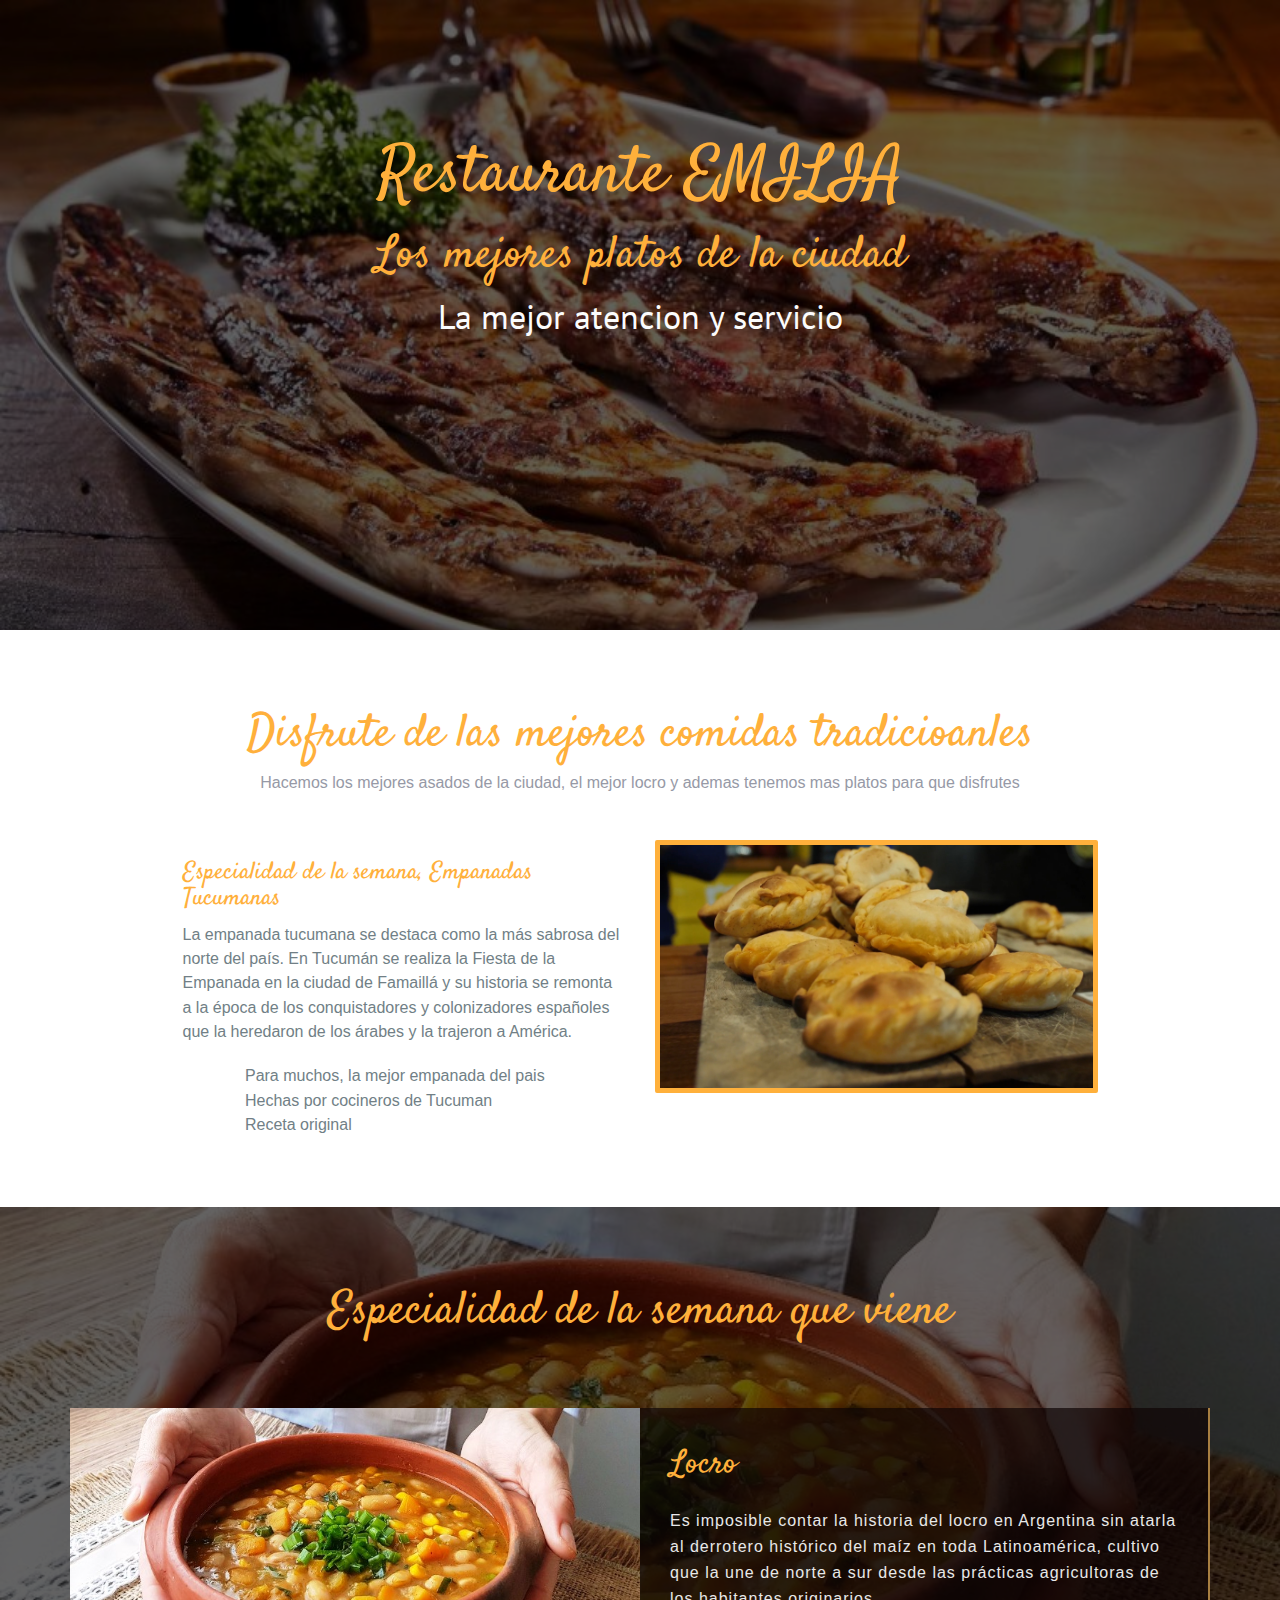
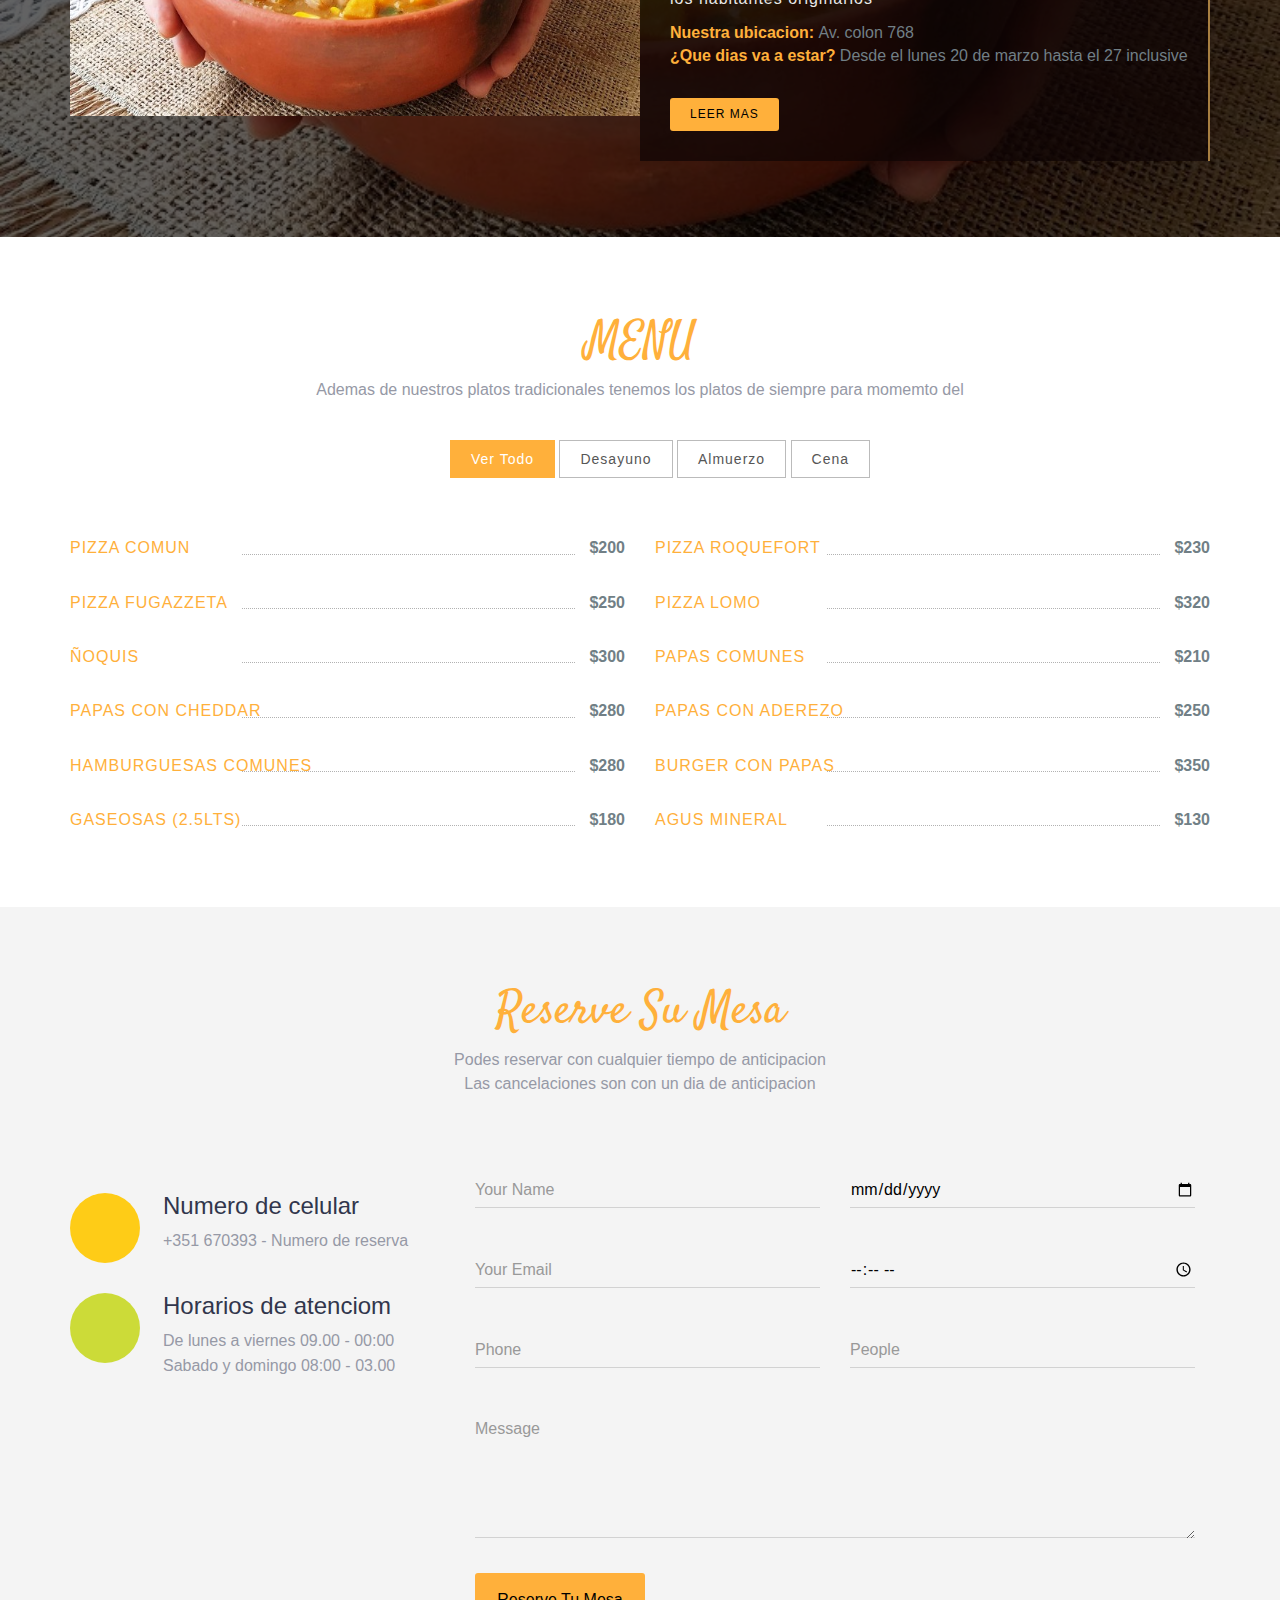
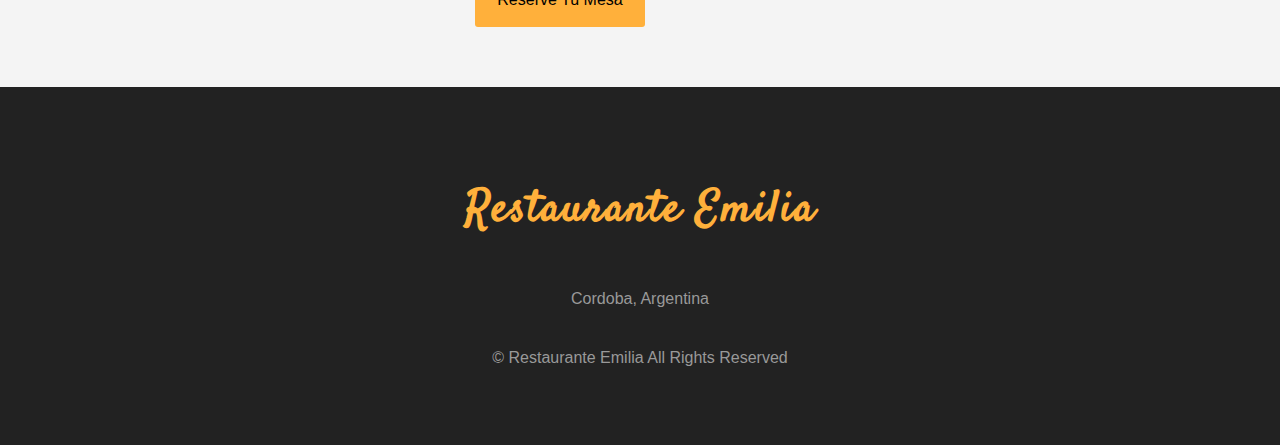
==== public/index.html @ 5c779689 "Modifiaciones" ====
<!DOCTYPE html>
<html lang="en">

<head>
  <meta charset="utf-8">
  <meta name="viewport" content="width=device-width, initial-scale=1">
  <title> Restaurante EMILIA</title>
  <meta name="description" content="">
  <meta name="keywords" content="">

   <!-- Facebook Opengraph integration: https://developers.facebook.com/docs/sharing/opengraph -->
  <meta property="og:title" content="">
  <meta property="og:image" content="">
  <meta property="og:url" content="">
  <meta property="og:site_name" content="">
  <meta property="og:description" content="">

  <!-- Twitter Cards integration: https://dev.twitter.com/cards/  -->
  <meta name="twitter:card" content="summary">
  <meta name="twitter:site" content="">
  <meta name="twitter:title" content="">
  <meta name="twitter:description" content="">
  <meta name="twitter:image" content="">

  <link rel="stylesheet" type="text/css" href="https://fonts.googleapis.com/css?family=Satisfy|Bree+Serif|Candal|PT+Sans">
  <link rel="stylesheet" type="text/css" href="css/font-awesome.min.css">
  <link rel="stylesheet" type="text/css" href="css/bootstrap.min.css">
  <link rel="stylesheet" type="text/css" href="css/style.css">

</head>

<body>
  <!--banner-->
  <section id="banner">
    <div class="bg-color">
      <header id="header">
        <div class="container">
          <div id="mySidenav" class="sidenav">
            <a href="javascript:void(0)" class="closebtn" onclick="closeNav()">&times;</a>
            <a href="#about">About</a>
            <a href="#event">Event</a>
            <a href="#menu-list">Menu</a>
            <a href="#contact">Book a table</a>
          </div>
          <!-- Use any element to open the sidenav -->
          <span onclick="openNav()" class="pull-right menu-icon">☰</span>
        </div>
      </header>
      <div class="container">
        <div class="row">
          <div class="inner text-center">
            <h1 class="logo-name">Restaurante EMILIA</h1>
            <h2>Los mejores platos de la ciudad </h2>
            <p>La mejor atencion y servicio</p>
          </div>
        </div>
      </div>
    </div>
  </section>
  <!-- / banner -->
  <!--about-->
  <section id="about" class="section-padding">
    <div class="container">
      <div class="row">
        <div class="col-md-12 text-center marb-35">
          <h1 class="header-h">Disfrute de las mejores comidas tradicioanles</h1>
          <p class="header-p">Hacemos los mejores asados de la ciudad, el mejor locro y ademas tenemos mas platos para que disfrutes
            <br> </p>
        </div>
        <div class="col-md-1"></div>
        <div class="col-md-10">
          <div class="col-md-6 col-sm-6">
            <div class="about-info">
              <h2 class="heading">Especialidad de la semana, Empanadas Tucumanas</h2>
              <p>La empanada tucumana se destaca como la más sabrosa del norte del país. En Tucumán se realiza la Fiesta de la Empanada en la ciudad de Famaillá y su historia se remonta a la época de los conquistadores y colonizadores españoles que la heredaron de los árabes y la trajeron a América.</p>
              <div class="details-list">
                <ul>
                  <li><i class="fa fa-check"></i>Para muchos, la mejor empanada del pais</li>
                  <li><i class="fa fa-check"></i>Hechas por cocineros de Tucuman</li>
                  <li><i class="fa fa-check"></i>Receta original</li>

                </ul>
              </div>
            </div>
          </div>
          <div class="col-md-6 col-sm-6">
            <img src="img/empanada tucmana.jpg" alt="" class="img-responsive">
          </div>
        </div>
        <div class="col-md-1"></div>
      </div>
    </div>
  </section>
  <!--/about-->
  <!-- event -->
  <section id="event">
    <div class="bg-color" class="section-padding">
      <div class="container">
        <div class="row">
          <div class="col-xs-12 text-center" style="padding:60px;">
            <h1 class="header-h">Especialidad de la semana que viene</h1>
            <p class="header-p"></p>
          </div>
          <div class="col-md-12" style="padding-bottom:60px;">
            <div class="item active left">
              <div class="col-md-6 col-sm-6 left-images">
                <img src="img/locro.jpg" class="img-responsive">
              </div>
              <div class="col-md-6 col-sm-6 details-text">
                <div class="content-holder">
                  <h2>Locro</h2>
                  <p>Es imposible contar la historia del locro en Argentina sin atarla al derrotero histórico del maíz en toda Latinoamérica, cultivo que la une de norte a sur desde las prácticas agricultoras de los habitantes originarios</p>
                  <address>
                              <strong>Nuestra ubicacion: </strong>
                             Av. colon 768
                              <br>
                              <strong> ¿Que dias va a estar? </strong>
                              Desde el lunes 20 de marzo hasta el 27 inclusive
                            </address>
                  <a class="btn btn-imfo btn-read-more" href="events-details.html">Leer mas</a>
                </div>
              </div>
            </div>
          </div>
        </div>
      </div>
    </div>
  </section>
  <!--/ event -->
  <!-- menu -->
  <section id="menu-list" class="section-padding">
    <div class="container">
      <div class="row">
        <div class="col-md-12 text-center marb-35">
          <h1 class="header-h">MENU</h1>
          <p class="header-p">Ademas de nuestros platos tradicionales tenemos los platos de siempre para momemto del </p>
        </div>
        <div class="col-md-12  text-center gallery-trigger">
          <ul>
            <li><a class="filter" data-filter="all">Ver todo</a></li>
            <li><a class="filter" data-filter=".category-1">Desayuno</a></li>
            <li><a class="filter" data-filter=".category-2">Almuerzo</a></li>
            <li><a class="filter" data-filter=".category-3">Cena</a></li>
          </ul>
        </div>
        <div id="Container">
          <div class="mix category-1 menu-restaurant" data-myorder="2">
            <span class="clearfix">
                        <a class="menu-title" href="#" data-meal-img="assets/img/restaurant/rib.jpg">Pizza comun</a>
                        <span style="left: 166px; right: 44px;" class="menu-line"></span>
            <span class="menu-price"> $200</span>
            </span>
            <span class="menu-subtitle"></span>
          </div>
          <div class="mix category-1 menu-restaurant" data-myorder="2">
            <span class="clearfix">
                        <a class="menu-title" href="#" data-meal-img="assets/img/restaurant/rib.jpg">Pizza Roquefort</a>
                        <span style="left: 166px; right: 44px;" class="menu-line"></span>
            <span class="menu-price">$230</span>
            </span>
            <span class="menu-subtitle"></span>
          </div>
          <div class="mix category-1 menu-restaurant" data-myorder="2">
            <span class="clearfix">
                        <a class="menu-title" href="#" data-meal-img="assets/img/restaurant/rib.jpg">Pizza fugazzeta</a>
                        <span style="left: 166px; right: 44px;" class="menu-line"></span>
            <span class="menu-price">$250</span>
            </span>
            <span class="menu-subtitle"></span>
          </div>
          <div class="mix category-1 menu-restaurant" data-myorder="2">
            <span class="clearfix">
                        <a class="menu-title" href="#" data-meal-img="assets/img/restaurant/rib.jpg">Pizza lomo</a>
                        <span style="left: 166px; right: 44px;" class="menu-line"></span>
            <span class="menu-price">$320</span>
            </span>
            <span class="menu-subtitle"></span>
          </div>
          <div class="mix category-2 menu-restaurant" data-myorder="2">
            <span class="clearfix">
                        <a class="menu-title" href="#" data-meal-img="assets/img/restaurant/rib.jpg">Ñoquis</a>
                        <span style="left: 166px; right: 44px;" class="menu-line"></span>
            <span class="menu-price">$300</span>
            </span>
            <span class="menu-subtitle"></span>
          </div>
          <div class="mix category-2 menu-restaurant" data-myorder="2">
            <span class="clearfix">
                        <a class="menu-title" href="#" data-meal-img="assets/img/restaurant/rib.jpg">Papas comunes</a>
                        <span style="left: 166px; right: 44px;" class="menu-line"></span>
            <span class="menu-price">$210</span>
            </span>
            <span class="menu-subtitle"></span>
          </div>
          <div class="mix category-2 menu-restaurant" data-myorder="2">
            <span class="clearfix">
                        <a class="menu-title" href="#" data-meal-img="assets/img/restaurant/rib.jpg">Papas con cheddar</a>
                        <span style="left: 166px; right: 44px;" class="menu-line"></span>
            <span class="menu-price">$280</span>
            </span>
            <span class="menu-subtitle"></span>
          </div>
          <div class="mix category-2 menu-restaurant" data-myorder="2">
            <span class="clearfix">
                        <a class="menu-title" href="#" data-meal-img="assets/img/restaurant/rib.jpg">Papas con aderezo</a>
                        <span style="left: 166px; right: 44px;" class="menu-line"></span>
            <span class="menu-price">$250</span>
            </span>
            <span class="menu-subtitle"></span>
          </div>
          <div class="mix category-3 menu-restaurant" data-myorder="2">
            <span class="clearfix">
                        <a class="menu-title" href="#" data-meal-img="assets/img/restaurant/rib.jpg">Hamburguesas comunes</a>
                        <span style="left: 166px; right: 44px;" class="menu-line"></span>
            <span class="menu-price">$280</span>
            </span>
            <span class="menu-subtitle"></span>
          </div>
          <div class="mix category-3 menu-restaurant" data-myorder="2">
            <span class="clearfix">
                        <a class="menu-title" href="#" data-meal-img="assets/img/restaurant/rib.jpg">Burger con papas</a>
                        <span style="left: 166px; right: 44px;" class="menu-line"></span>
            <span class="menu-price">$350</span>
            </span>
            <span class="menu-subtitle"></span>
          </div>
          <div class="mix category-3 menu-restaurant" data-myorder="2">
            <span class="clearfix">
                        <a class="menu-title" href="#" data-meal-img="assets/img/restaurant/rib.jpg">Gaseosas (2.5lts)</a>
                        <span style="left: 166px; right: 44px;" class="menu-line"></span>
            <span class="menu-price">$180</span>
            </span>
            <span class="menu-subtitle"></span>
          </div>
          <div class="mix category-3 menu-restaurant" data-myorder="2">
            <span class="clearfix">
                        <a class="menu-title" href="#" data-meal-img="assets/img/restaurant/rib.jpg">Agus mineral</a>
                        <span style="left: 166px; right: 44px;" class="menu-line"></span>
            <span class="menu-price">$130</span>
            </span>
            <span class="menu-subtitle"></span>
          </div>
        </div>
      </div>
    </div>
  </section>
  <!--/ menu -->
  <!-- contact -->
  <section id="contact" class="section-padding">
    <div class="container">
      <div class="row">
        <div class="col-md-12 text-center">
          <h1 class="header-h">Reserve Su Mesa</h1>
          <p class="header-p"> Podes reservar con cualquier tiempo de anticipacion
            <br>Las cancelaciones son con un dia de anticipacion </p>
        </div>
      </div>
      <div class="row msg-row">
        <div class="col-md-4 col-sm-4 mr-15">
          <div class="media-2">
            <div class="media-left">
              <div class="contact-phone bg-1 text-center"><span class="phone-in-talk fa fa-phone"></span></div>
            </div>
            <div class="media-body">
              <h4 class="dark-blue regular">Numero de celular</h4>
              <p class="light-blue regular alt-p">+351 670393 - <span class="contacts-sp">Numero de reserva</span></p>
            </div>
          </div>
          <div class="media-2">
            <div class="media-left">
              <div class="contact-email bg-14 text-center"><span class="hour-icon fa fa-clock-o"></span></div>
            </div>
            <div class="media-body">
              <h4 class="dark-blue regular">Horarios de atenciom</h4>
              <p class="light-blue regular alt-p"> De lunes a viernes 09.00 - 00:00</p>
              <p class="light-blue regular alt-p">
                Sabado y domingo 08:00 - 03.00
              </p>
            </div>
          </div>
        </div>
        <div class="col-md-8 col-sm-8">
          <form action="" method="post" role="form" class="contactForm">
            <div id="sendmessage"></div>
            <div id="errormessage"></div>
            <div class="col-md-6 col-sm-6 contact-form pad-form">
              <div class="form-group label-floating is-empty">
                <input type="text" name="name" class="form-control" id="name" placeholder="Your Name" data-rule="minlen:4" data-msg="Please enter at least 4 chars" />
                <div class="validation"></div>
              </div>

            </div>
            <div class="col-md-6 col-sm-6 contact-form">
              <div class="form-group">
                <input type="date" class="form-control label-floating is-empty" name="date" id="date" placeholder="Date" data-rule="required" data-msg="This field is required" />
                <div class="validation"></div>
              </div>
            </div>
            <div class="col-md-6 col-sm-6 contact-form pad-form">
              <div class="form-group">
                <input type="email" class="form-control label-floating is-empty" name="email" id="email" placeholder="Your Email" data-rule="email" data-msg="Please enter a valid email" />
                <div class="validation"></div>
              </div>
            </div>
            <div class="col-md-6 col-sm-6 contact-form">
              <div class="form-group">
                <input type="time" class="form-control label-floating is-empty" name="time" id="time" placeholder="Time" data-rule="required" data-msg="This field is required" />
                <div class="validation"></div>
              </div>
            </div>
            <div class="col-md-6 col-sm-6 contact-form">
              <div class="form-group">
                <input type="text" class="form-control label-floating is-empty" name="phone" id="phone" placeholder="Phone" data-rule="required" data-msg="This field is required" />
                <div class="validation"></div>
              </div>
            </div>
            <div class="col-md-6 col-sm-6 contact-form">
              <div class="form-group">
                <input type="text" class="form-control label-floating is-empty" name="people" id="people" placeholder="People" data-rule="required" data-msg="This field is required" />
                <div class="validation"></div>
              </div>
            </div>
            <div class="col-md-12 contact-form">
              <div class="form-group label-floating is-empty">
                <textarea class="form-control" name="message" rows="5" rows="3" data-rule="required" data-msg="Please write something for us" placeholder="Message"></textarea>
                <div class="validation"></div>
              </div>

            </div>
            <div class="col-md-12 btnpad">
              <div class="contacts-btn-pad">
                <button class="contacts-btn">Reserve tu Mesa</button>
              </div>
            </div>
          </form>
        </div>
      </div>
    </div>
  </section>
  <!-- / contact -->
  <!-- footer -->
  <footer class="footer text-center">
    <div class="footer-top">
      <div class="row">
        <div class="col-md-offset-3 col-md-6 text-center">
          <div class="widget">
            <h4 class="widget-title">Restaurante Emilia</h4>
            <address><br>Cordoba, Argentina</address>
            <div class="social-list">
            
            </div>
            <p class="copyright clear-float">
              © Restaurante Emilia All Rights Reserved
             
            </p>
          </div>
        </div>
      </div>
    </div>
  </footer>
  <!-- / footer -->

  <script src="js/jquery.min.js"></script>
  <script src="js/jquery.easing.min.js"></script>
  <script src="js/bootstrap.min.js"></script>
  <script src="js/jquery.mixitup.min.js"></script>
  <script src="js/custom.js"></script>
  <script src="contactform/contactform.js"></script>

</body>

</html>
---- public/css/style.css ----
body {
	font-size: 15px;
    line-height: 1.52;
    color: #717f86;
    font-size: 16px;
	font-family: 'Open Sans', sans-serif;
    font-weight: 400;
    overflow-x: hidden; 
}
ol, ul {
	list-style: none;
}
blockquote, q {
	quotes: none;
}
blockquote:before, blockquote:after,
q:before, q:after {
	content: '';
	content: none;
}
table {
	border-collapse: collapse;
	border-spacing: 0;
}
#banner{
    background: url(../img/ASADO.jpg) no-repeat center top;
    background-size: cover;
    min-height: 630px;
}
.bg-color{
    background-color: RGBA(0, 0, 0, 0.61);
    min-height: 630px;
}
#banner h2{
    font-family: 'Satisfy', sans-serif;
    font-size: 45px;
    color: #FFB03B;
}
#banner p{
    font-family: 'PT Sans', sans-serif;
    color: #fcfcfc;
    font-size: 34px;
}
.section-padding{
    padding: 60px 0px;
}
.logo-name{
    font-family: 'Satisfy', sans-serif;
    font-size: 65px;
    margin-top: 140px;
    color: #FFB03B;
}
.sidenav {
    height: 100%;
    width: 0;
    position: fixed;
    z-index: 1;
    top: 0;
    right: 0;
    background-color: #111;
    overflow-x: hidden;
    padding-top: 60px;
    transition: 0.5s;
}
.sidenav a {
    padding: 8px 8px 8px 32px;
    text-decoration: none;
    font-size: 25px;
    color: #818181;
    display: block;
    transition: 0.3s
}
.sidenav a:hover, .offcanvas a:focus{
    color: #f1f1f1;
}
.closebtn {
    position: absolute;
    top: 0;
    right: 25px;
    font-size: 36px !important;
    margin-left: 50px;
}
#main {
    transition: margin-left .5s;
    padding: 20px;
}
.menu-icon
{
    color: #fff;
    font-size: 30px;
    margin-top: 30px;
    cursor: pointer;
    display: none;
}

.header-h {
    color: #FFB03B;
    font-size: 46px;
    font-family: 'Satisfy', sans-serif;
    font-weight: 300;
}
.header-p {
    color: #9699a6;
    font-size: 16px;
}
.msg-row {
    margin-top: 56px;
}
.media-body, .media-left, .media-right {
    display: table-cell;
    vertical-align: top;
}
.bg-13 {background-color: beige;
    width: 70px;
    height: 70px;
    border-radius: 50%;
}
.contact-icon {
    color: #fff;
    position: absolute;
    left: 34px;
    font-size: 32px;
    margin-top: 18px;
}
.bg-1 {
    background-color: #fecc17;
    width: 70px;
    height: 70px;
    border-radius: 50%;
}
.bg-14 {
    background-color: #ccdb38;
    width: 70px;
    height: 70px;
    border-radius: 50%;
}
.dark-blue {
    color: #31364c;
    font-size: 24px;
    margin-top: 0;
}
.light-blue {
    color: #9699a6;
    font-size: 16px;
    margin-bottom: 1px;
}
.media-body {
    margin-left: 10px;
    padding-left: 13px;
}
.media-2 {
    margin-top: 30px;
}
.newinput .form-group {
    margin: 8px 0 9px !important;
    padding-bottom: 10px;
}
.contact-form .form-control {
    color: #000 !important;
    font-size: 16px;
    font-weight: normal;
    height: 38px;
    line-height: 1.42857;
    padding: 7px 0;
}
.form-control, .form-group .form-control {
    border: 0;
    background-image: -webkit-gradient(linear, left top, left bottom, from(#009688), to(#009688)), -webkit-gradient(linear, left top, left bottom, from(#D2D2D2), to(#D2D2D2));
    background-image: -webkit-linear-gradient(#009688, #009688), -webkit-linear-gradient(#D2D2D2, #D2D2D2);
    background-image: -o-linear-gradient(#009688, #009688), -o-linear-gradient(#D2D2D2, #D2D2D2);
    background-image: linear-gradient(#009688, #009688), linear-gradient(#D2D2D2, #D2D2D2);
    -webkit-background-size: 0 2px, 100% 1px;
    background-size: 0 2px, 100% 1px;
    background-repeat: no-repeat;
    background-position: center bottom, center -webkit-calc(100% - 1px);
    background-position: center bottom, center calc(100% - 1px);
    background-color: rgba(0, 0, 0, 0);
    -webkit-transition: background 0s ease-out;
    -o-transition: background 0s ease-out;
    transition: background 0s ease-out;
    float: none;
    -webkit-box-shadow: none;
    box-shadow: none;
    border-radius: 0;
}
.contact-form {
    margin: 8px 0 9px !important;
    padding-bottom: 10px;
}
.contact-form textarea.form-control {
    color: #000 !important;
    height: auto;
}
.contacts-btn {
    background-color:  #FFB03B !important;
    color: #ffffff !important;
    width: 170px;
    height: 54px;
    border-radius: 3px;
    font-size: 16px;
    font-family: 'Roboto', sans-serif;
    font-weight: normal;
    text-transform: capitalize;
    border: 0px;
    color: #000 !important;
}

.validation {
    color: red;
    display:none;
    margin: 0 0 20px;
    font-weight:400;
    font-size:13px;
}

#sendmessage {
    color: green;
    border:1px solid green;
    display:none;
    text-align:center;
    padding:15px;
    font-weight:600;
    margin-bottom:15px;
}

#errormessage {
    color: red;
    display:none;
    border:1px solid red;
    text-align:center;
    padding:15px;
    font-weight:600;
    margin-bottom:15px;
}

#sendmessage.show, #errormessage.show, .show {
    display:block;
}

.phone-in-talk, .hour-icon
{
    font-size: 35px;
    line-height: 70px;
    color: rgb(255, 255, 255);
}


.heading{
    font-family: 'Satisfy', sans-serif;
    color: #FFB03B;
    font-size: 24px;
}
.marb-35{
    margin-bottom: 35px;
}
.details-list{
    margin-top: 20px;
}
.details-list ul li i {
    margin-right: 10px;
    color: #ffb03b;
}
#about img
{
    border: 5px solid rgb(255, 176, 59);
    border-radius: 2px;
}
#event{
    background: url('../img/locro.jpg') no-repeat;
    background-size: cover;
}
.left-images img {
    height: 308px;
    width: 100%;
}
.left-images{
    padding: 0px;
}
.details-text {
    border-right: 2px solid #841b2d;
}
.details-text {
    background-color: rgba(14, 4, 4, 0.70);
    border-right: 2px solid #A87F41;
    padding: 20px 20px 30px 30px;
    overflow: auto;
}
.content-holder h2 {
    color: #FFB03B;
    font-size: 32px;
    padding-bottom: 15px;
    font-family: 'Satisfy', sans-serif;
}
.content-holder address strong {
    color: #FFB03B;
    padding: 10px 0px;
}
.details-text p {
    color: #E8E8E8;
    line-height: 26px;
    letter-spacing: 1px;
    font-weight: 300;
}
.btn-read-more {
    background: #FFB03B;
    padding: 7px 19px;
    font-family: 'Roboto', sans-serif;
    font-size: 12px;
    line-height: 17px;
    font-weight: 400;
    letter-spacing: 1px;
    border-radius: 3px;
    color: #000;
    text-transform: uppercase;
    margin-top: 10px;
}
.btn-read-more:hover
{
    color: #000;
}
#Container .mix{
    display: none;
}
.menu-restaurant{
    width: 50%;
    float: left;
    padding: 15px;
    position: relative;
}
.menu-restaurant .menu-title {
    float: left;
    font-family: Montserrat,arial;
    text-transform: uppercase;
    letter-spacing: 1px;
    color: #FFB03B;
}
.menu-restaurant .menu-line {
    position: absolute;
    bottom: 6px;
    border-bottom: 1px dotted rgba(0,0,0,.3);
    margin-left: .6rem;
    margin-right: .6rem;
}
.menu-restaurant .menu-price {
    font-weight: 600;
    position: absolute;
    right: 0;
    top: 0;
}
.menu-restaurant .menu-subtitle {
    display: block;
    float: left;
    color: #B1B1B1;
    font-family: Satisfy,'Open Sans',arial;
    font-size: 1.2rem;
}
.menu-restaurant span.clearfix {
    position: relative;
    display: block;
}
.gallery-trigger ul li a.active, .gallery-trigger ul li a:hover {
    background: #FFB03B;
    color: #fff;
    border: 1px solid #FFB03B;
}
.gallery-trigger ul li {
    display: inline-block;
    color: #fff;
    text-transform: capitalize;
    letter-spacing: 1px;
    margin-bottom: 40px;
}
.gallery-trigger ul li a {
    padding: 10px 20px;
    font-size: 14px;
    color: #565656;
    border-radius: 0px;
    border: 1px solid #BBBBBB;
    text-decoration: none;
    cursor: pointer;
}
.footer {
    width: 100%;
    background-color: #222;
    position: relative;
    z-index: 1;
}
.footer a {
    color: #fff;
}

.footer .footer-top {
    padding-top: 9rem;
    padding-bottom: 5rem;
}
.footer .widget-title, .footer .widget-title a {
    font-size: 1.4rem;
    font-weight: 700;
    letter-spacing: 0.2rem;
    color: #999;
}
.footer .widget-title{
    padding-bottom: 20px;
    font-family: 'Satisfy', sans-serif;
    font-size: 44px;
    color: #FFB03B;
}
.footer .widget, .footer address {
    color: #999;
    text-transform: none;
    font-style: normal;
    padding-bottom: 15px;
}
.footer .navigation, .footer .social-list {
    float: none;
    margin-bottom: 20px;
}
.list-horizontal li {
    display: inline-block;
}
#contact{
    background-color: rgba(221, 221, 221, 0.33);
}
.footer .social-list a {
    font-size: 32px;
    font-weight: normal;
    color: #fff;
    text-transform: uppercase;
    margin: 0 5px;
}
@media (min-width: 768px) and (max-width: 980px) {
    .content-holder h2 {
        font-size: 23px;
    }
    .details-text p {
        line-height: 16.6px;
    }
}
@media (min-width: 451px) and (max-width: 767px) {
    .details-text {
        border:0px;
        border-bottom: 2px solid #A87F41;
    }
}
@media (min-width: 20px) and (max-width: 450px) {
    .menu-restaurant {
    width: 100%;
    }
    .details-text {
        border:0px;
        border-bottom: 2px solid #A87F41;
    }
    .header-h {
        font-size: 35px;
    }
    .header-p, body{
        font-size: 14px;
    }
    .about-info, .mr-15{
        margin-bottom: 15px;
    }
    #banner h2{
        font-size: 25px;
    }
    #banner p{
        font-size: 25px;
    }
    .sidenav {padding-top: 15px;}
    .sidenav a {font-size: 18px;}
    .menu-icon {
        display: flex;
    }
}
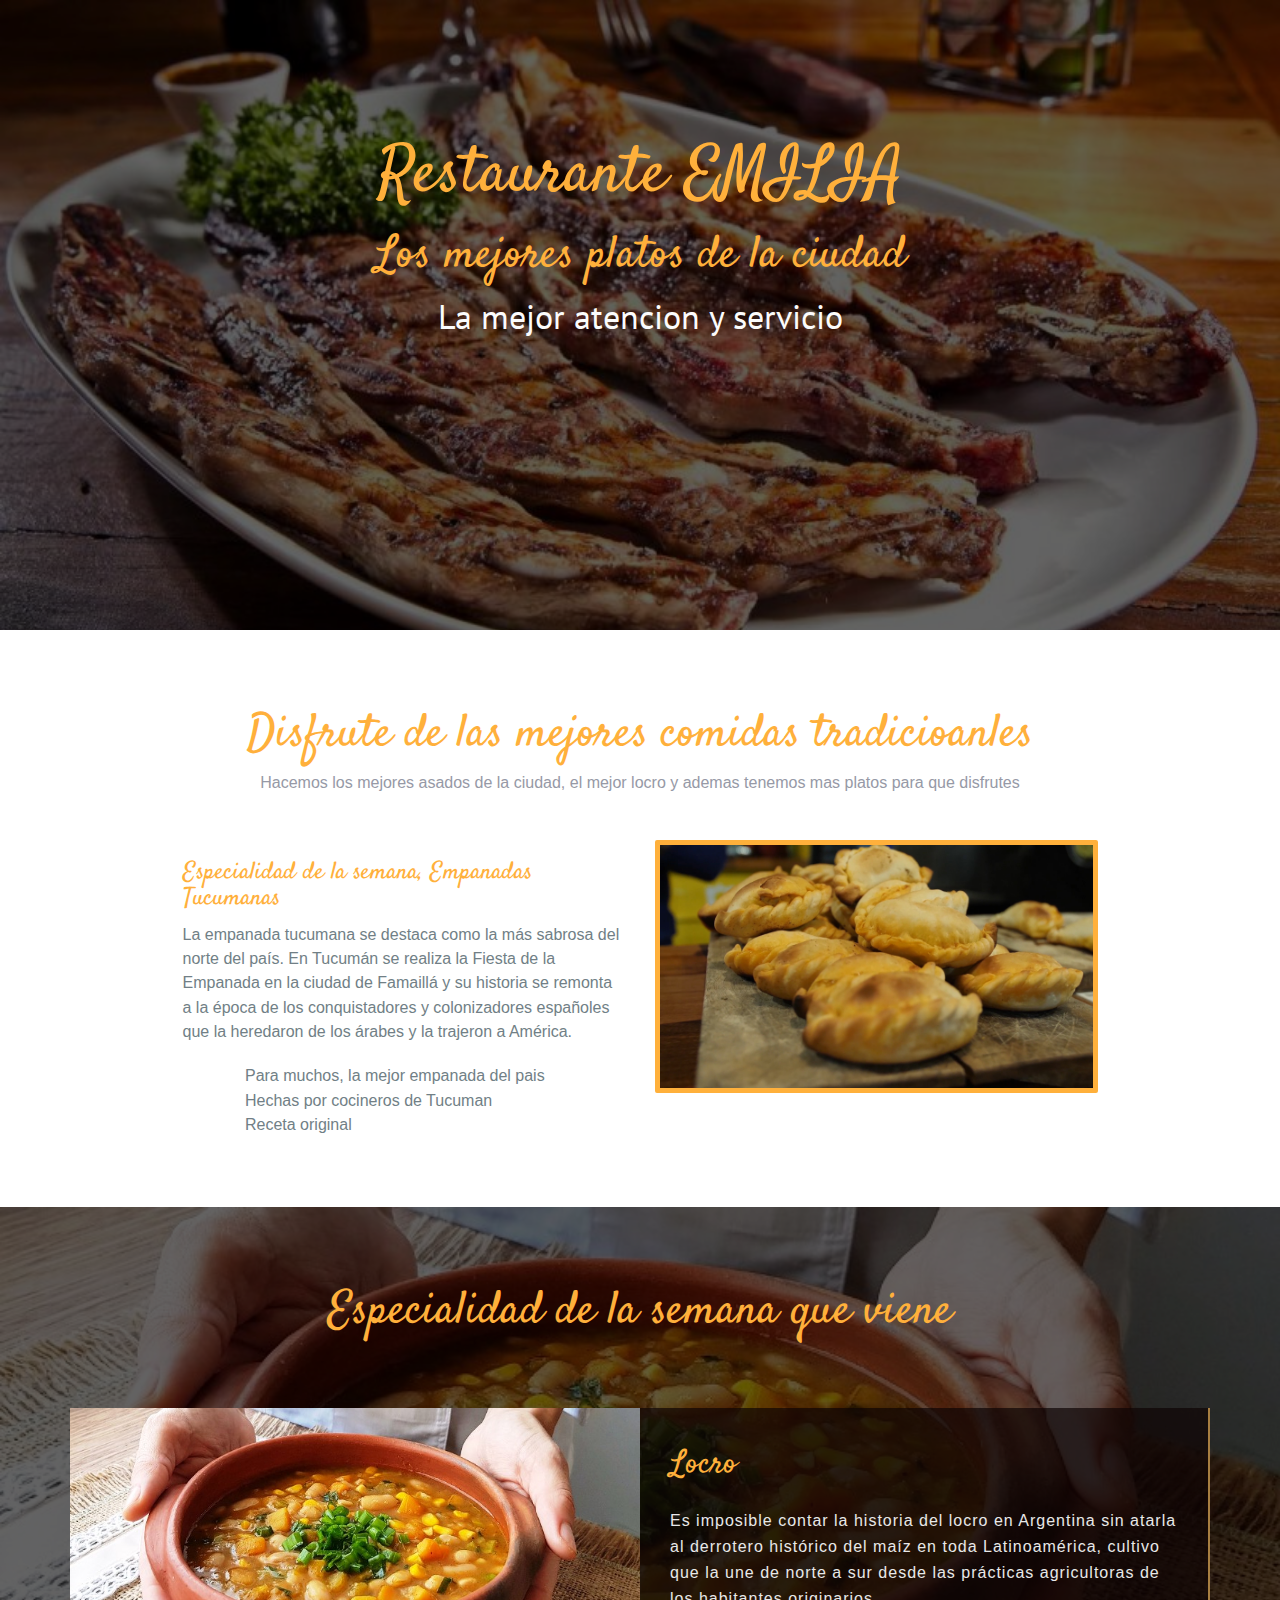
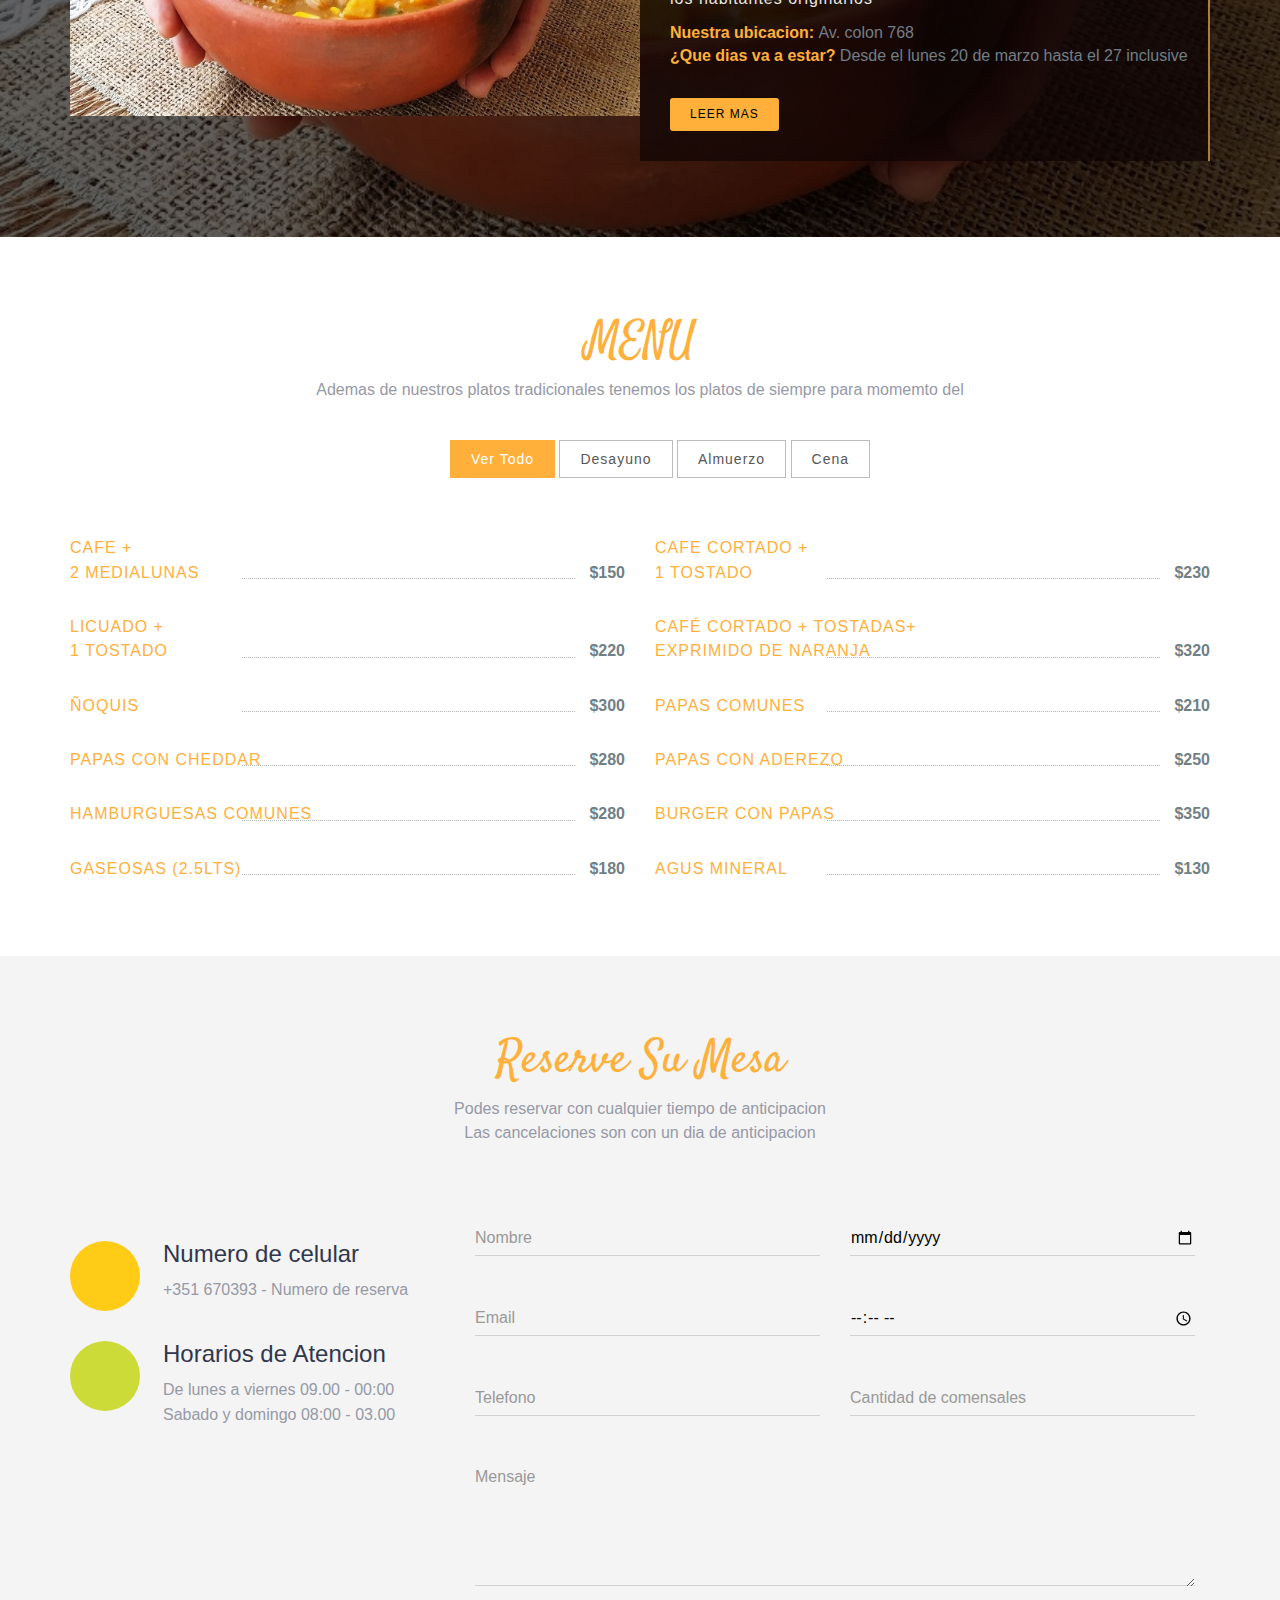
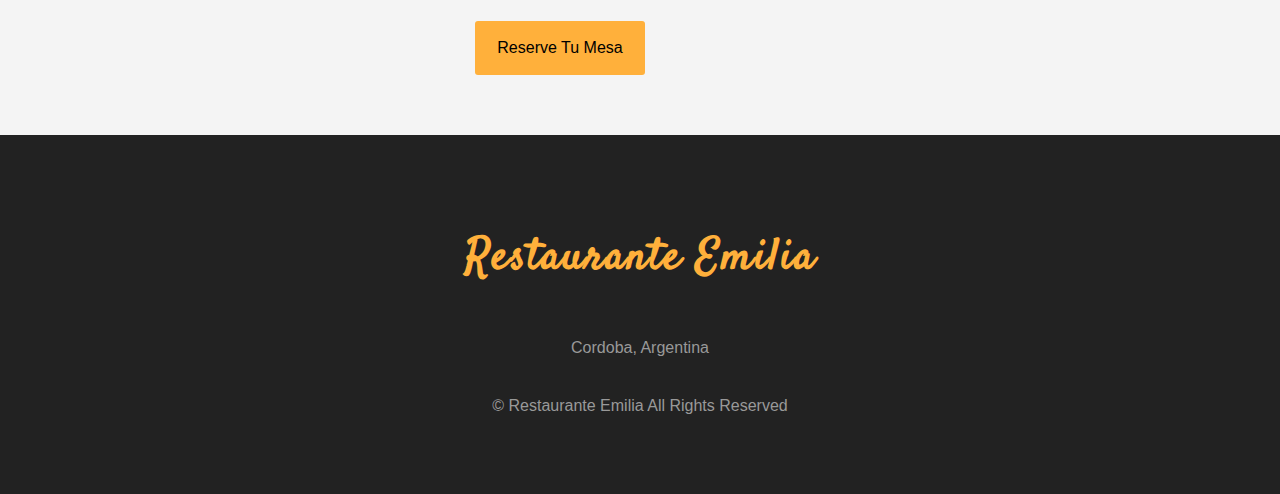
==== commit 4f87fc6f: "Modifiaciones de menu" ====
--- a/public/index.html
+++ b/public/index.html
@@ -7,6 +7,8 @@
   <title> Restaurante EMILIA</title>
   <meta name="description" content="">
   <meta name="keywords" content="">
+   <!-- Favicons -->
+   <link href="img/ASADO.jpg" rel="icon">
 
    <!-- Facebook Opengraph integration: https://developers.facebook.com/docs/sharing/opengraph -->
   <meta property="og:title" content="">
@@ -146,33 +148,33 @@
         <div id="Container">
           <div class="mix category-1 menu-restaurant" data-myorder="2">
             <span class="clearfix">
-                        <a class="menu-title" href="#" data-meal-img="assets/img/restaurant/rib.jpg">Pizza comun</a>
-                        <span style="left: 166px; right: 44px;" class="menu-line"></span>
-            <span class="menu-price"> $200</span>
+                        <a class="menu-title" href="#" data-meal-img="assets/img/restaurant/rib.jpg">Cafe + <br> 2 medialunas</a>
+                        <span style="left: 166px; right: 44px;" class="menu-line"></span>
+            <span class="menu-price"> <br> $150</span>
             </span>
             <span class="menu-subtitle"></span>
           </div>
           <div class="mix category-1 menu-restaurant" data-myorder="2">
             <span class="clearfix">
-                        <a class="menu-title" href="#" data-meal-img="assets/img/restaurant/rib.jpg">Pizza Roquefort</a>
-                        <span style="left: 166px; right: 44px;" class="menu-line"></span>
-            <span class="menu-price">$230</span>
+                        <a class="menu-title" href="#" data-meal-img="assets/img/restaurant/rib.jpg">Cafe cortado + <br> 1 tostado</a>
+                        <span style="left: 166px; right: 44px;" class="menu-line"></span>
+            <span class="menu-price"> <br>$230</span>
             </span>
             <span class="menu-subtitle"></span>
           </div>
           <div class="mix category-1 menu-restaurant" data-myorder="2">
             <span class="clearfix">
-                        <a class="menu-title" href="#" data-meal-img="assets/img/restaurant/rib.jpg">Pizza fugazzeta</a>
-                        <span style="left: 166px; right: 44px;" class="menu-line"></span>
-            <span class="menu-price">$250</span>
+                        <a class="menu-title" href="#" data-meal-img="assets/img/restaurant/rib.jpg">licuado +<br> 1 tostado</a>
+                        <span style="left: 166px; right: 44px;" class="menu-line"></span>
+            <span class="menu-price"> <br> $220</span>
             </span>
             <span class="menu-subtitle"></span>
           </div>
           <div class="mix category-1 menu-restaurant" data-myorder="2">
             <span class="clearfix">
-                        <a class="menu-title" href="#" data-meal-img="assets/img/restaurant/rib.jpg">Pizza lomo</a>
-                        <span style="left: 166px; right: 44px;" class="menu-line"></span>
-            <span class="menu-price">$320</span>
+                        <a class="menu-title" href="#" data-meal-img="assets/img/restaurant/rib.jpg"> Café cortado + Tostadas+<br>Exprimido de naranja</a>
+                        <span style="left: 166px; right: 44px;" class="menu-line"></span>
+            <span class="menu-price"> <br> $320</span>
             </span>
             <span class="menu-subtitle"></span>
           </div>
@@ -271,7 +273,7 @@
               <div class="contact-email bg-14 text-center"><span class="hour-icon fa fa-clock-o"></span></div>
             </div>
             <div class="media-body">
-              <h4 class="dark-blue regular">Horarios de atenciom</h4>
+              <h4 class="dark-blue regular">Horarios de Atencion</h4>
               <p class="light-blue regular alt-p"> De lunes a viernes 09.00 - 00:00</p>
               <p class="light-blue regular alt-p">
                 Sabado y domingo 08:00 - 03.00
@@ -285,7 +287,7 @@
             <div id="errormessage"></div>
             <div class="col-md-6 col-sm-6 contact-form pad-form">
               <div class="form-group label-floating is-empty">
-                <input type="text" name="name" class="form-control" id="name" placeholder="Your Name" data-rule="minlen:4" data-msg="Please enter at least 4 chars" />
+                <input type="text" name="name" class="form-control" id="name" placeholder="Nombre" data-rule="minlen:4" data-msg="Please enter at least 4 chars" />
                 <div class="validation"></div>
               </div>
 
@@ -298,7 +300,7 @@
             </div>
             <div class="col-md-6 col-sm-6 contact-form pad-form">
               <div class="form-group">
-                <input type="email" class="form-control label-floating is-empty" name="email" id="email" placeholder="Your Email" data-rule="email" data-msg="Please enter a valid email" />
+                <input type="email" class="form-control label-floating is-empty" name="email" id="email" placeholder="Email" data-rule="email" data-msg="Please enter a valid email" />
                 <div class="validation"></div>
               </div>
             </div>
@@ -310,19 +312,19 @@
             </div>
             <div class="col-md-6 col-sm-6 contact-form">
               <div class="form-group">
-                <input type="text" class="form-control label-floating is-empty" name="phone" id="phone" placeholder="Phone" data-rule="required" data-msg="This field is required" />
+                <input type="text" class="form-control label-floating is-empty" name="phone" id="phone" placeholder="Telefono" data-rule="required" data-msg="This field is required" />
                 <div class="validation"></div>
               </div>
             </div>
             <div class="col-md-6 col-sm-6 contact-form">
               <div class="form-group">
-                <input type="text" class="form-control label-floating is-empty" name="people" id="people" placeholder="People" data-rule="required" data-msg="This field is required" />
+                <input type="text" class="form-control label-floating is-empty" name="people" id="people" placeholder="Cantidad de comensales" data-rule="required" data-msg="This field is required" />
                 <div class="validation"></div>
               </div>
             </div>
             <div class="col-md-12 contact-form">
               <div class="form-group label-floating is-empty">
-                <textarea class="form-control" name="message" rows="5" rows="3" data-rule="required" data-msg="Please write something for us" placeholder="Message"></textarea>
+                <textarea class="form-control" name="message" rows="5" rows="3" data-rule="required" data-msg="Please write something for us" placeholder="Mensaje"></textarea>
                 <div class="validation"></div>
               </div>
 
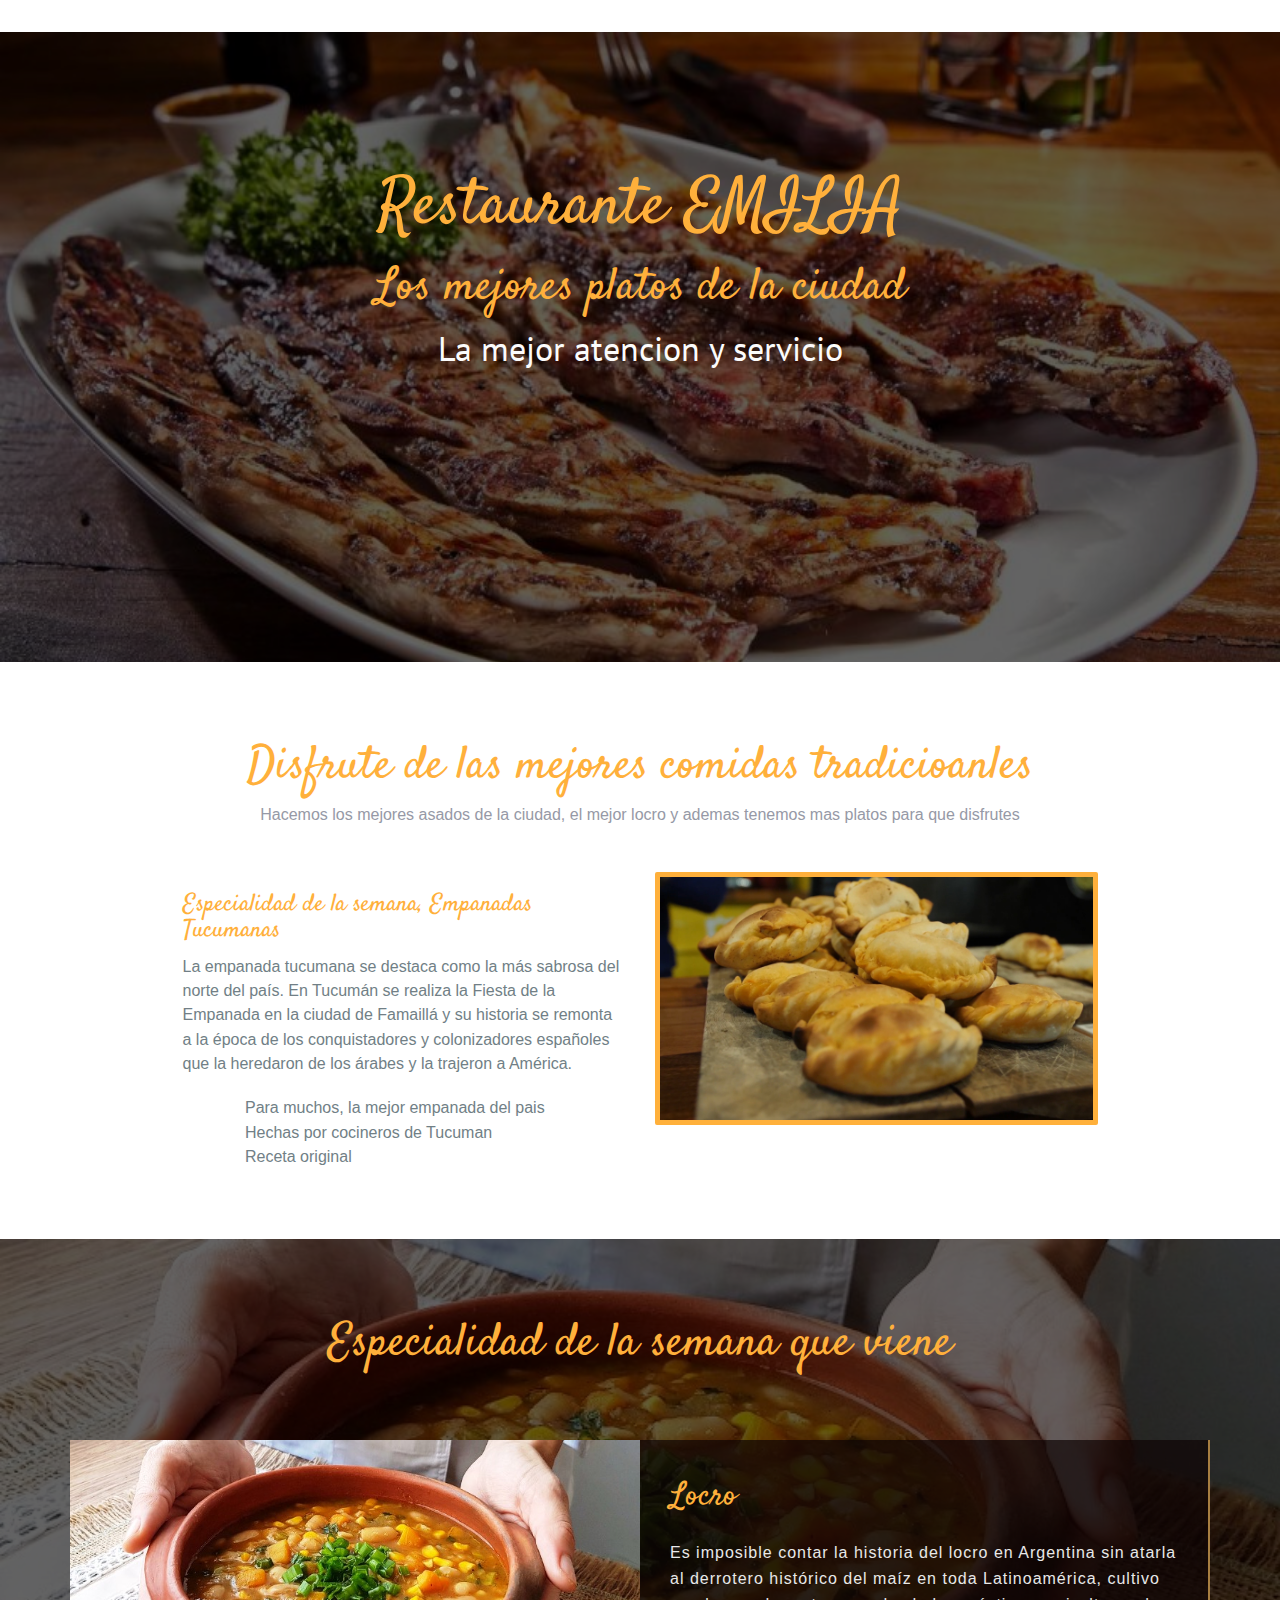
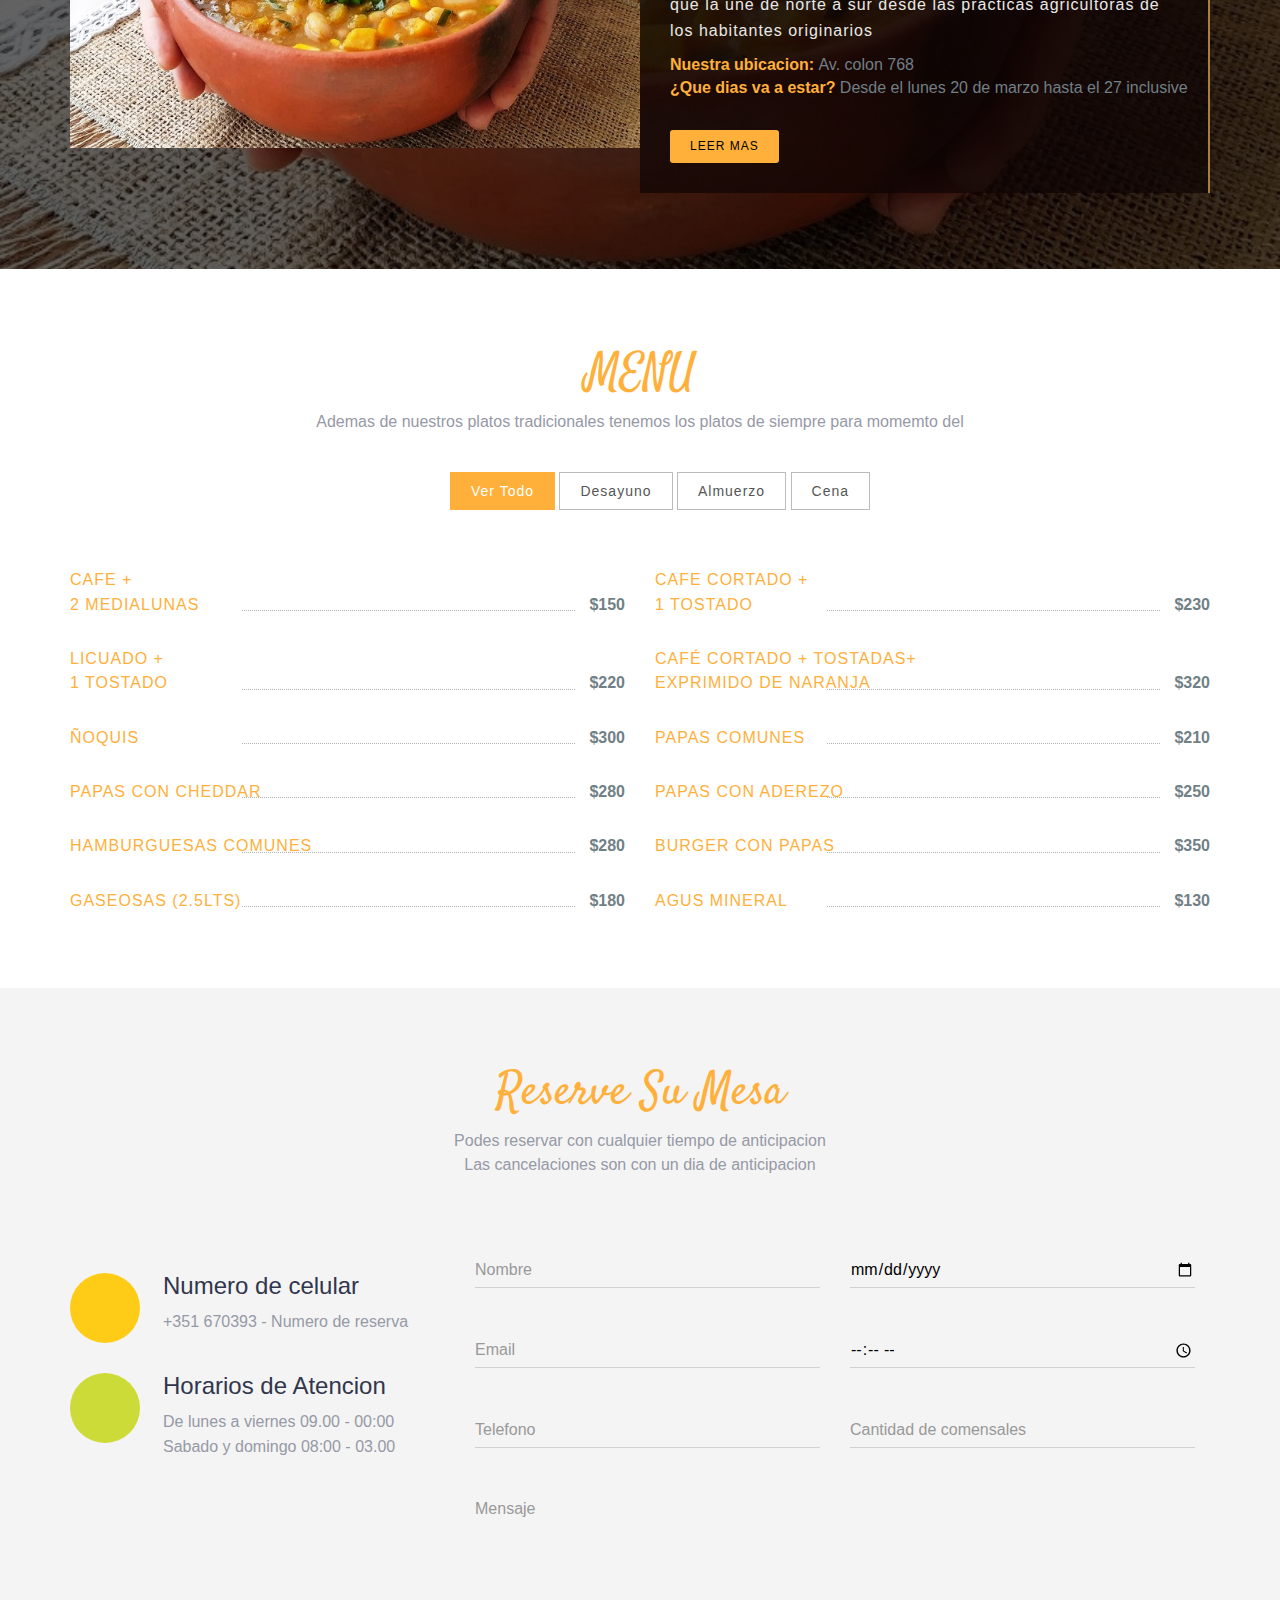
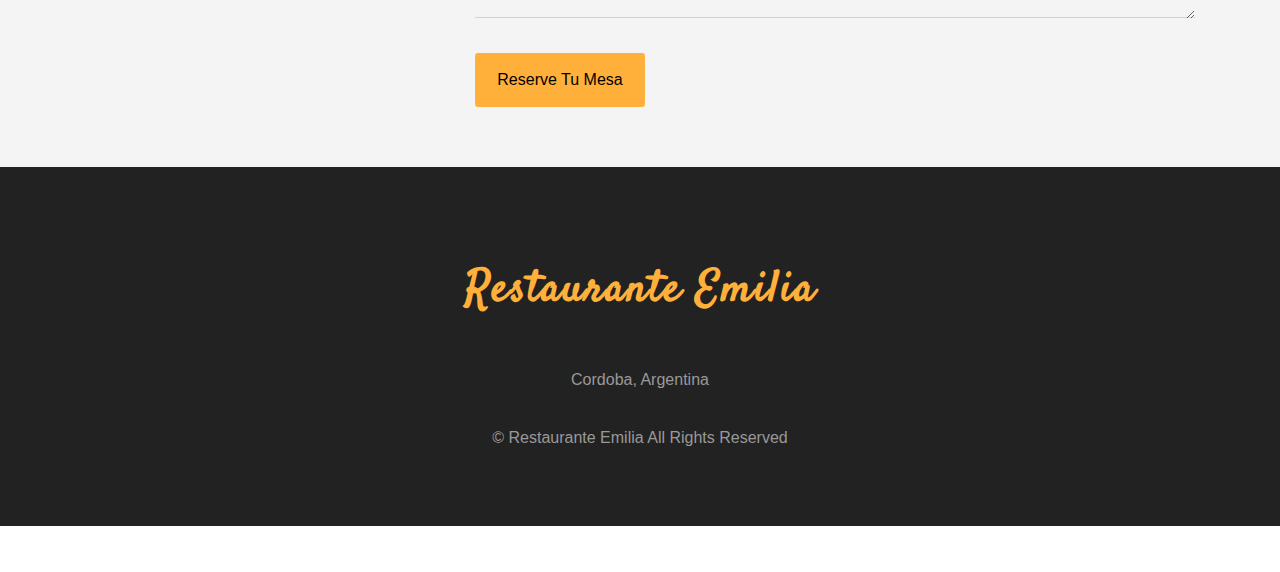
==== commit 56cab338: "Mejores de la pagina" ====
--- a/public/index.html
+++ b/public/index.html
@@ -32,6 +32,12 @@
 </head>
 
 <body>
+  <a class="ir-arriba"  javascript:void(0) title="Volver arriba">
+    <span class="fa-stack">
+      <i class="fa fa-circle fa-stack-2x"></i>
+      <i class="fa fa-arrow-up fa-stack-1x fa-inverse"></i>
+    </span>
+  </a>
   <!--banner-->
   <section id="banner">
     <div class="bg-color">
@@ -360,8 +366,10 @@
       </div>
     </div>
   </footer>
+  <a id="back-to-top" href="#" class="btn btn-light btn-lg back-to-top" role="button"><i class="fas fa-chevron-up"></i></a>
+
   <!-- / footer -->
-
+  <script src="contactform/scroll.js"></script>
   <script src="js/jquery.min.js"></script>
   <script src="js/jquery.easing.min.js"></script>
   <script src="js/bootstrap.min.js"></script>
--- a/public/css/style.css
+++ b/public/css/style.css
@@ -1,3 +1,9 @@
+
+
+/*Flecha para hacer la pagina hacia arriba*/
+/*Flecha para hacer la pagina hacia arriba*/
+
+
 body {
 	font-size: 15px;
     line-height: 1.52;
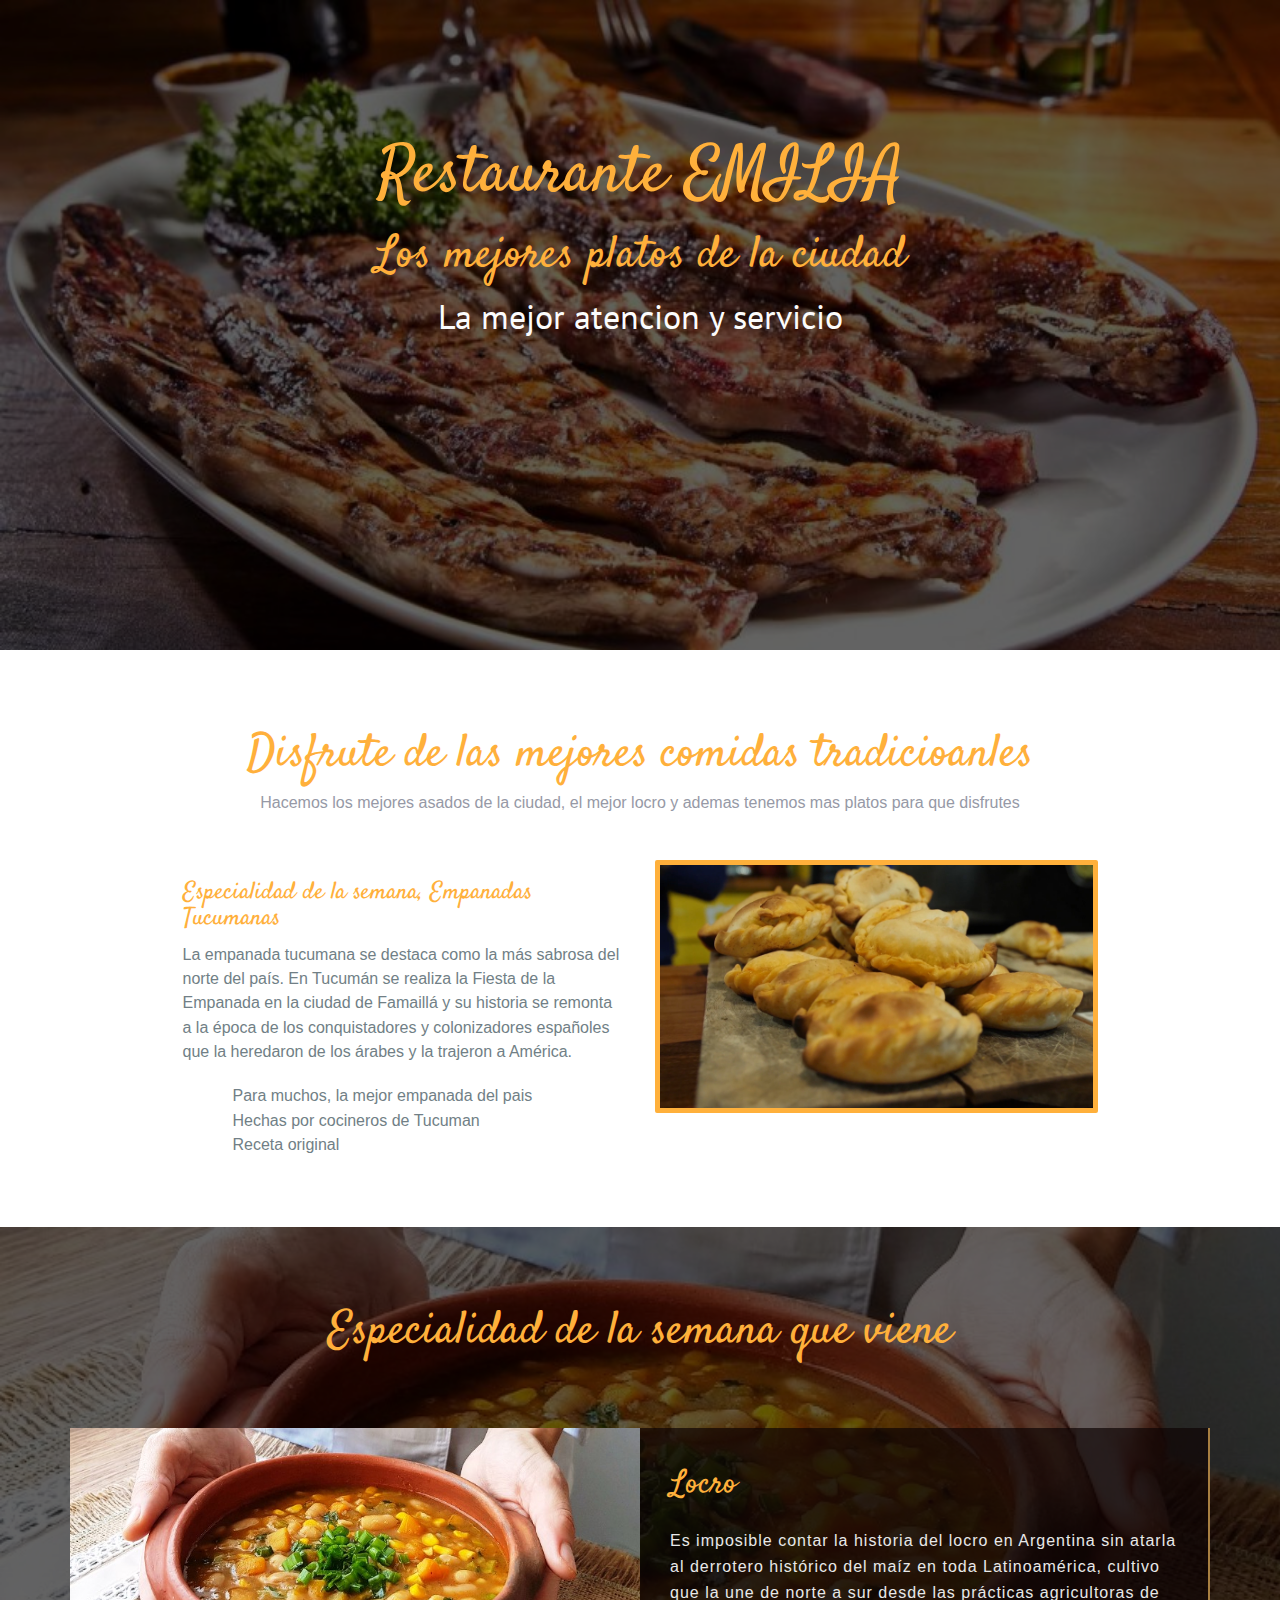
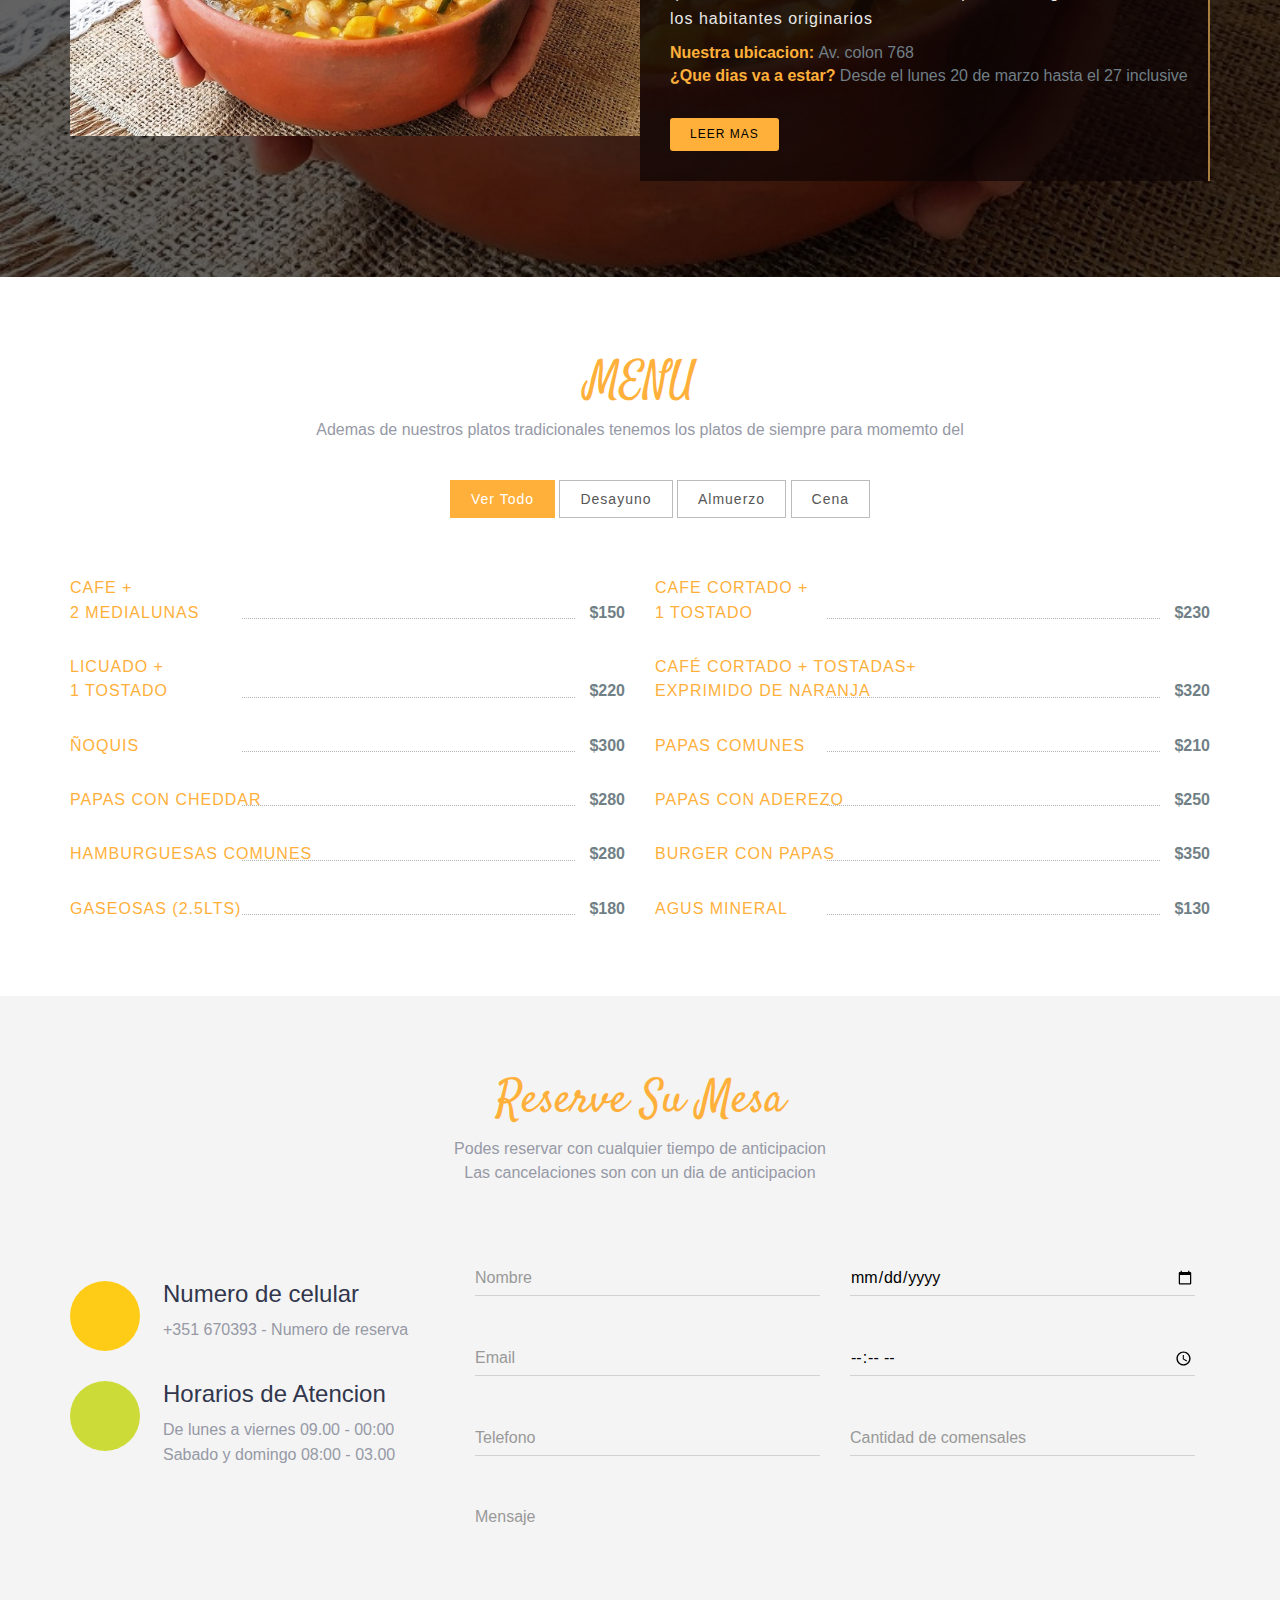
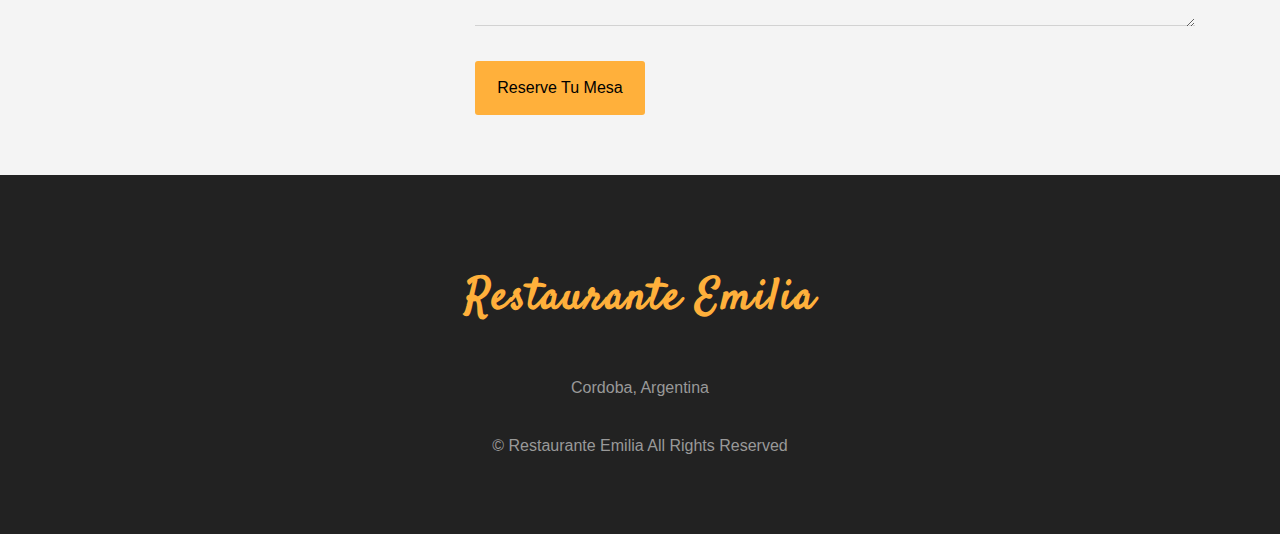
==== commit f91381a8: "Modificaciones de header" ====
--- a/public/index.html
+++ b/public/index.html
@@ -366,7 +366,7 @@
       </div>
     </div>
   </footer>
-  <a id="back-to-top" href="#" class="btn btn-light btn-lg back-to-top" role="button"><i class="fas fa-chevron-up"></i></a>
+  
 
   <!-- / footer -->
   <script src="contactform/scroll.js"></script>
--- a/public/css/style.css
+++ b/public/css/style.css
@@ -35,7 +35,7 @@
 }
 .bg-color{
     background-color: RGBA(0, 0, 0, 0.61);
-    min-height: 630px;
+    min-height: 650px;
 }
 #banner h2{
     font-family: 'Satisfy', sans-serif;
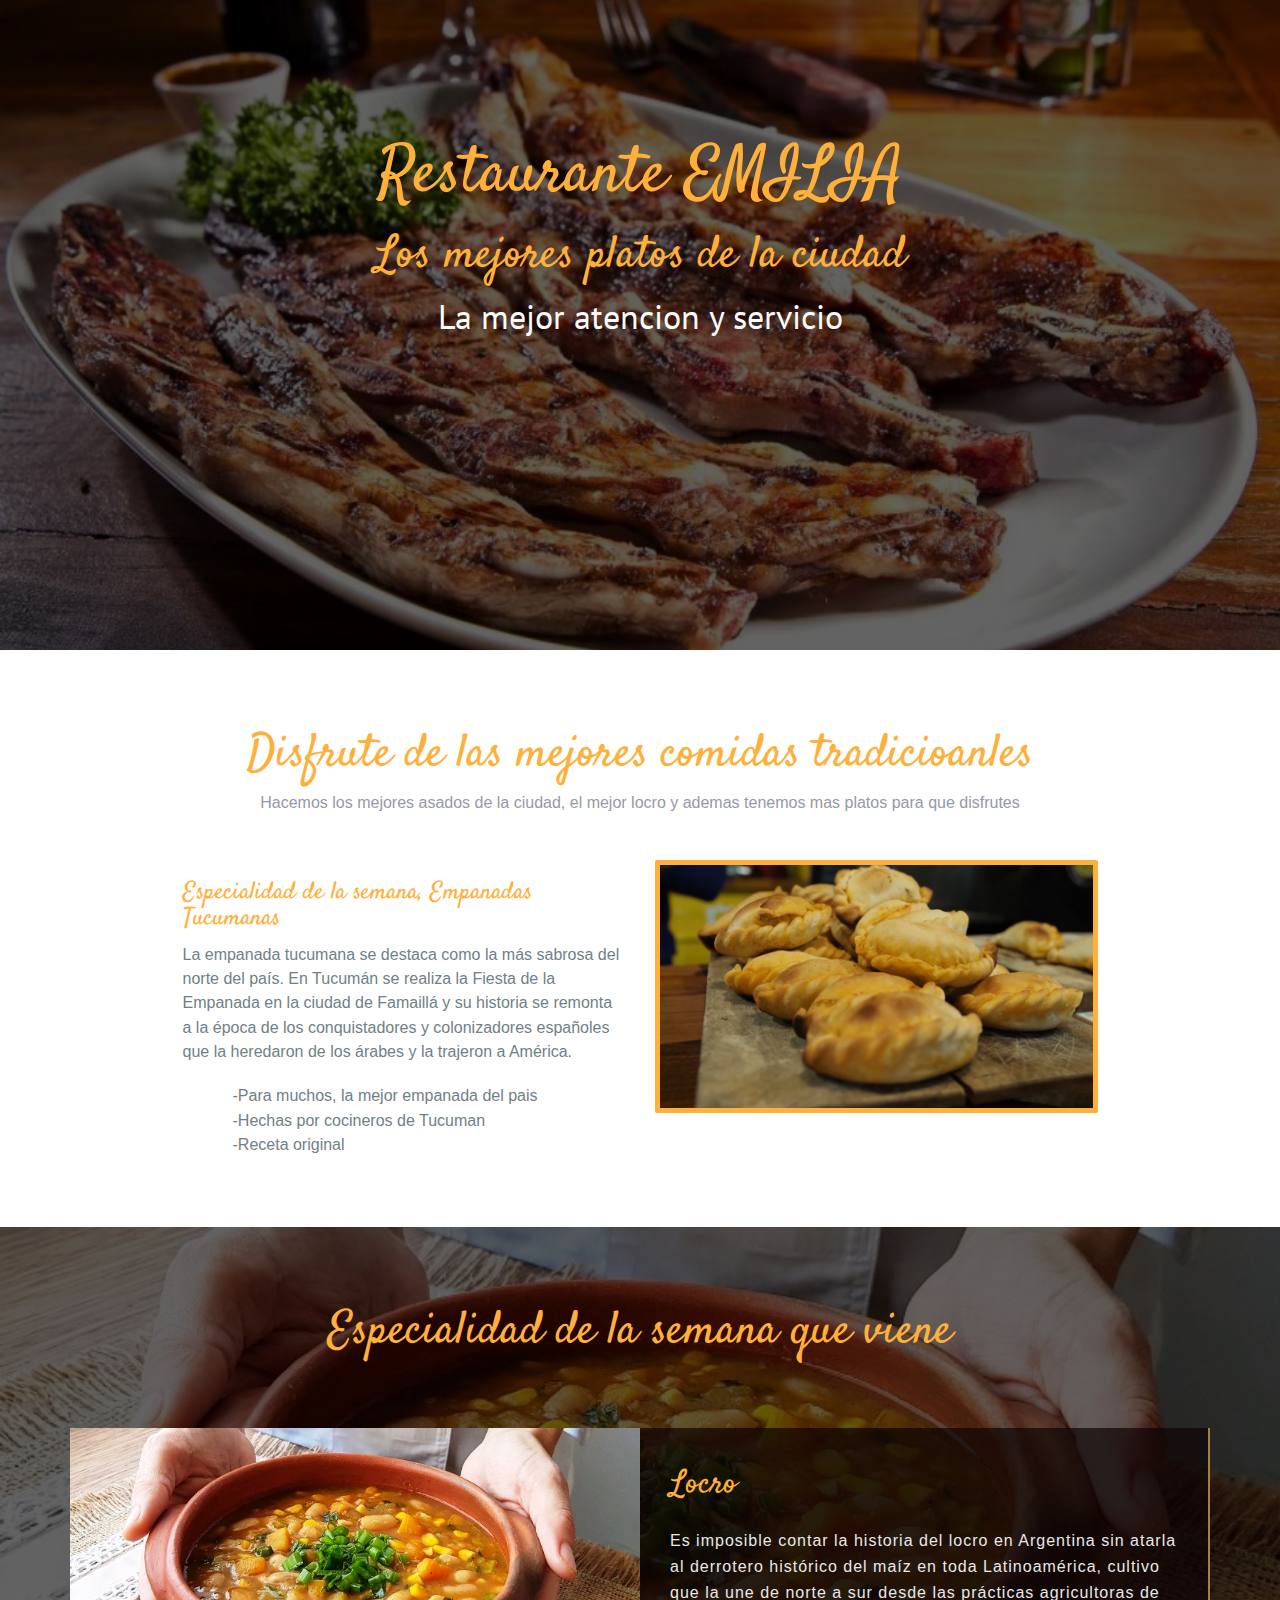
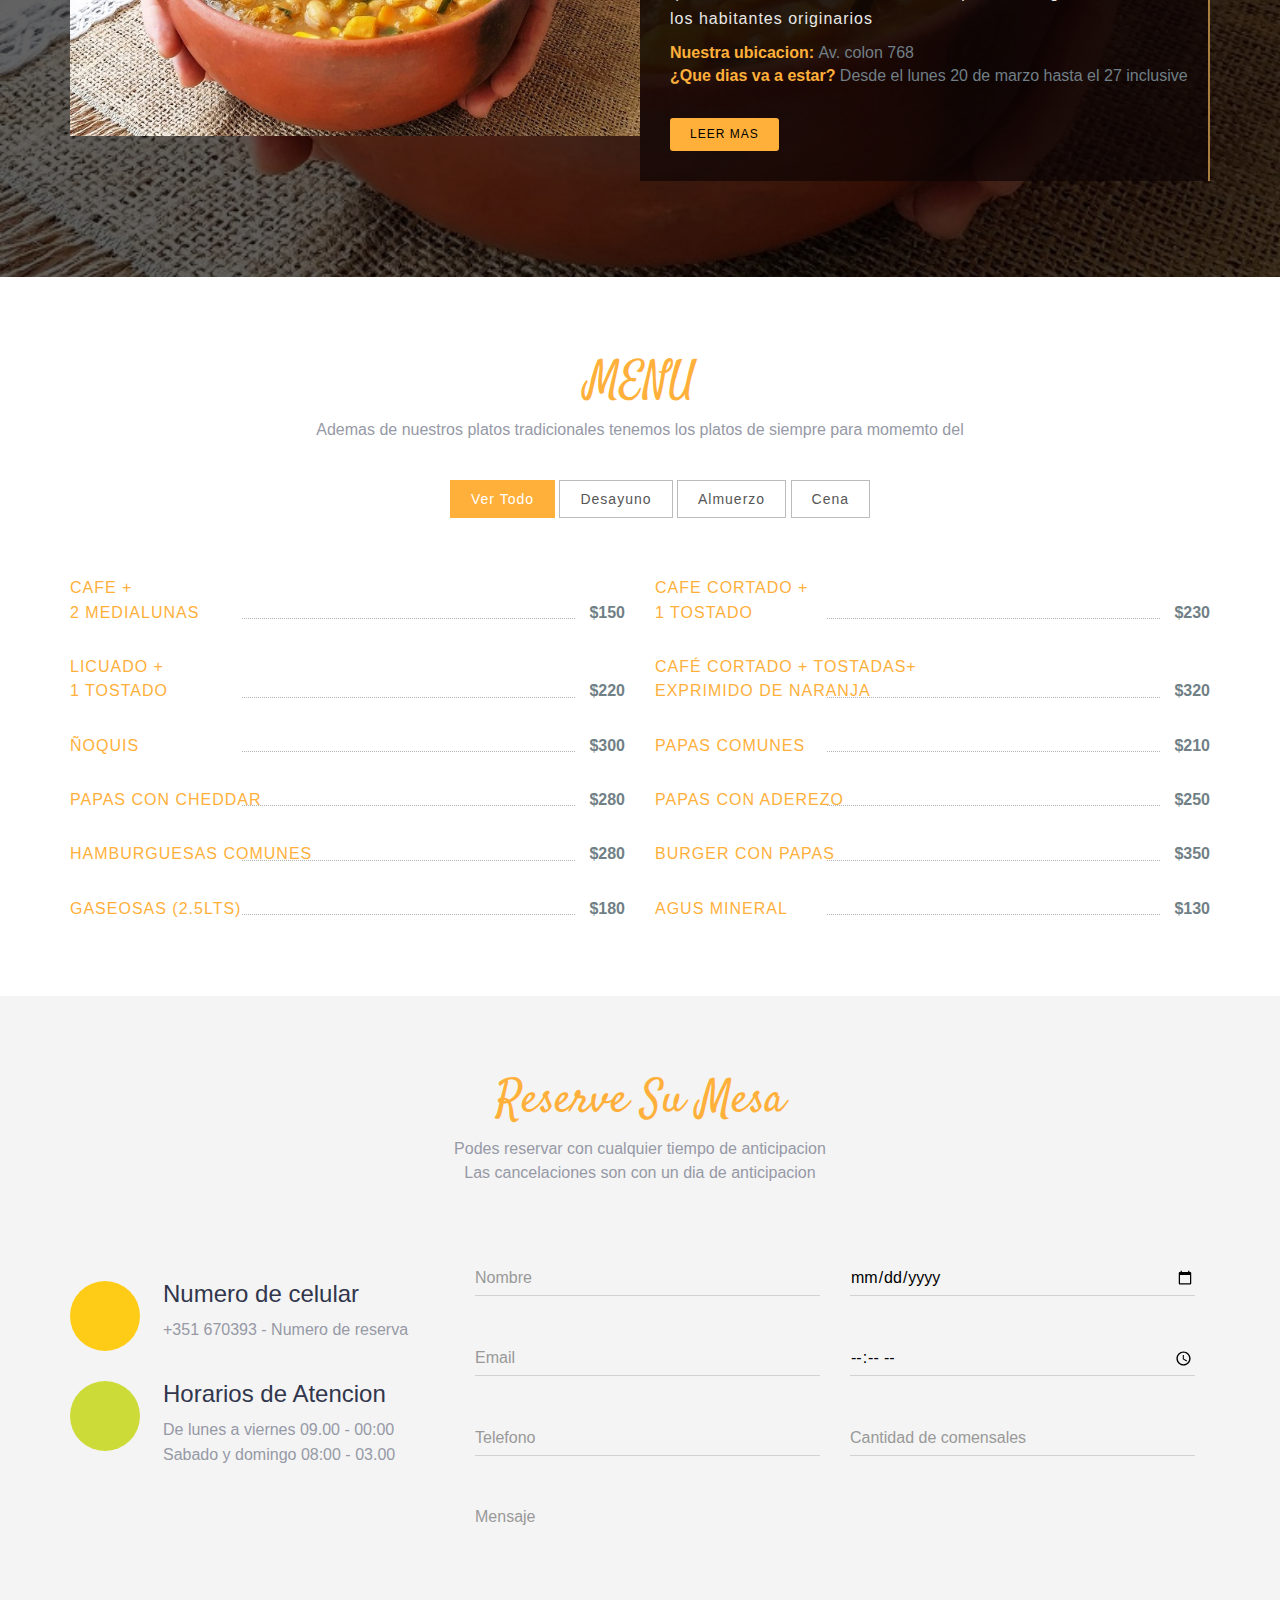
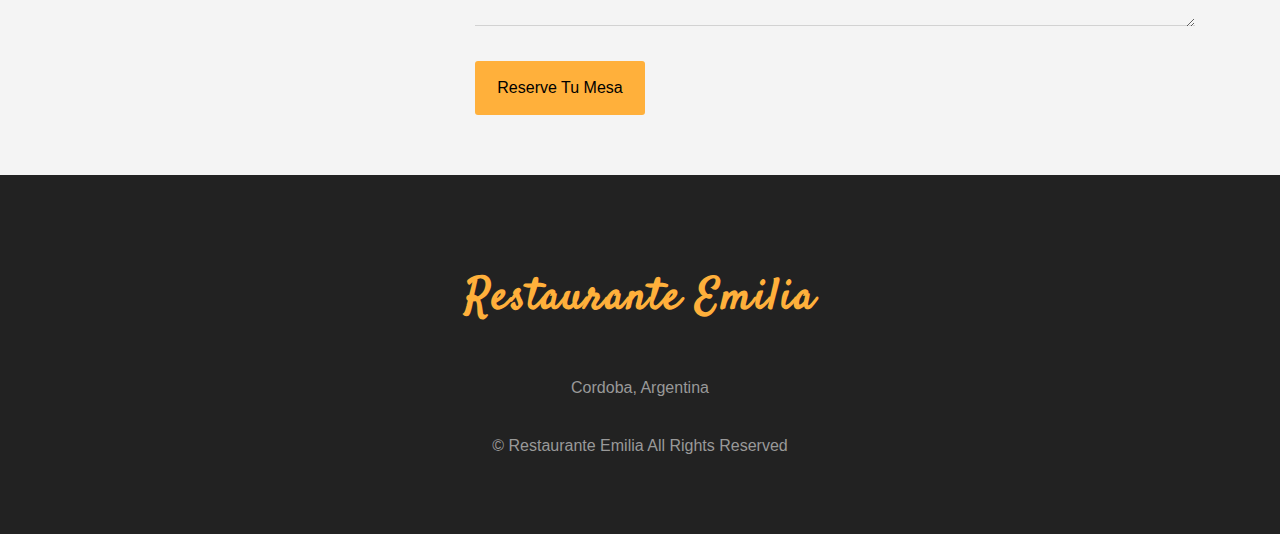
==== commit 3640e527: "Modifiacion  del index" ====
--- a/public/index.html
+++ b/public/index.html
@@ -83,9 +83,9 @@
               <p>La empanada tucumana se destaca como la más sabrosa del norte del país. En Tucumán se realiza la Fiesta de la Empanada en la ciudad de Famaillá y su historia se remonta a la época de los conquistadores y colonizadores españoles que la heredaron de los árabes y la trajeron a América.</p>
               <div class="details-list">
                 <ul>
-                  <li><i class="fa fa-check"></i>Para muchos, la mejor empanada del pais</li>
-                  <li><i class="fa fa-check"></i>Hechas por cocineros de Tucuman</li>
-                  <li><i class="fa fa-check"></i>Receta original</li>
+                  <li><i class="fa fa-check"></i>-Para muchos, la mejor empanada del pais</li>
+                  <li><i class="fa fa-check"></i>-Hechas por cocineros de Tucuman</li>
+                  <li><i class="fa fa-check"></i>-Receta original</li>
 
                 </ul>
               </div>
